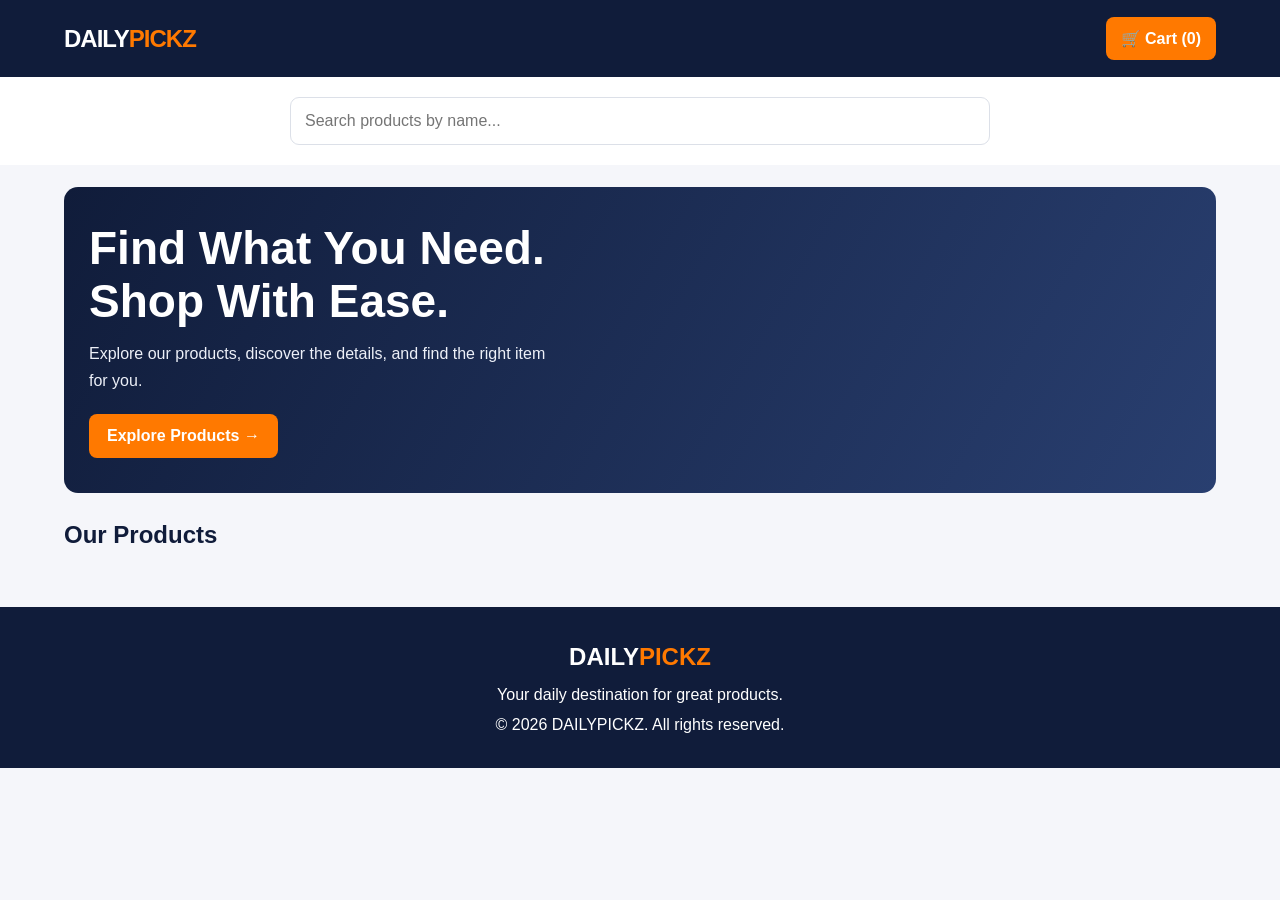
==== index.html @ c46b24b7 "Refactor HTML and CSS for better styling and layout Updated styles and structure for improved layout" ====
<!DOCTYPE html>
<html lang="en">
<head>
<meta charset="UTF-8">
<meta name="viewport" content="width=device-width, initial-scale=1.0">
<title>DAILYPICKZ | Shop Smart</title>

<style>
:root {
  --navy: #101c3a;
  --orange: #ff7900;
  --white: #ffffff;
  --background: #f5f6fa;
  --text: #202638;
  --muted: #697386;
}

* {
  box-sizing: border-box;
  margin: 0;
  padding: 0;
}

body {
  font-family: Arial, Helvetica, sans-serif;
  background: var(--background);
  color: var(--text);
}

button, input {
  font: inherit;
}

button {
  cursor: pointer;
}

header {
  background: var(--navy);
  color: white;
  padding: 17px 5%;
  display: flex;
  align-items: center;
  justify-content: space-between;
  gap: 15px;
}

.logo {
  font-size: 24px;
  font-weight: 900;
  letter-spacing: -1px;
  cursor: pointer;
}

.logo span {
  color: var(--orange);
}

.cart-button {
  background: var(--orange);
  color: white;
  border: none;
  padding: 12px 15px;
  border-radius: 8px;
  font-weight: bold;
}

.search-wrap {
  padding: 20px 5%;
  background: white;
}

.search-wrap input {
  width: 100%;
  max-width: 700px;
  display: block;
  margin: auto;
  padding: 14px;
  border: 1px solid #dce0e8;
  border-radius: 9px;
  outline-color: var(--orange);
}

.hero {
  margin: 22px 5%;
  padding: 35px 25px;
  border-radius: 14px;
  background: linear-gradient(120deg, #101c3a, #293f70);
  color: white;
}

.hero h1 {
  font-size: clamp(30px, 6vw, 46px);
  line-height: 1.15;
  margin-bottom: 12px;
}

.hero p {
  line-height: 1.7;
  margin-bottom: 20px;
  max-width: 470px;
  color: #edf0f8;
}

.primary-button {
  border: none;
  border-radius: 8px;
  background: var(--orange);
  color: white;
  padding: 13px 18px;
  font-weight: bold;
}

.section-heading {
  margin: 28px 5% 18px;
  font-size: 24px;
  color: var(--navy);
}

.products {
  display: grid;
  grid-template-columns: repeat(2, minmax(0, 1fr));
  gap: 13px;
  margin: 0 5% 40px;
}

.product-card {
  background: white;
  border-radius: 11px;
  overflow: hidden;
  border: 1px solid #eceef3;
  transition: transform .2s;
}

.product-card:active {
  transform: scale(.98);
}

.product-card img {
  display: block;
  width: 100%;
  height: 155px;
  object-fit: contain;
  background: #fff;
  padding: 8px;
  cursor: pointer;
}

.product-info {
  padding: 12px;
}

.product-name {
  font-size: 15px;
  line-height: 1.4;
  margin-bottom: 8px;
}

.product-price {
  color: var(--orange);
  font-weight: 800;
  font-size: 19px;
  margin-bottom: 12px;
}

.view-button {
  width: 100%;
  background: var(--navy);
  color: white;
  border: none;
  border-radius: 7px;
  padding: 11px 5px;
  font-weight: bold;
}

.page {
  display: none;
}

.page.active {
  display: block;
}

.details-layout {
  background: white;
  margin: 20px 5% 40px;
  padding: 20px;
  border-radius: 13px;
}

.back-button {
  background: #edf0f6;
  color: var(--navy);
  border: none;
  padding: 11px 15px;
  border-radius: 7px;
  margin-bottom: 20px;
  font-weight: bold;
}

.details-image {
  width: 100%;
  height: 280px;
  object-fit: contain;
  background: white;
  margin-bottom: 22px;
}

.details-name {
  font-size: 27px;
  line-height: 1.3;
  margin-bottom: 12px;
}

.details-price {
  color: var(--orange);
  font-size: 27px;
  font-weight: 900;
  margin-bottom: 20px;
}

.about-title {
  color: var(--navy);
  font-size: 19px;
  margin-bottom: 9px;
}

.details-description {
  color: #4f596b;
  line-height: 1.8;
  margin-bottom: 24px;
}

.add-button {
  width: 100%;
  background: var(--orange);
  color: white;
  border: none;
  border-radius: 8px;
  padding: 15px;
  font-weight: bold;
  font-size: 16px;
}

.cart-page {
  margin: 20px 5% 40px;
  background: white;
  padding: 20px;
  border-radius: 12px;
}

.cart-item {
  display: flex;
  align-items: center;
  gap: 12px;
  padding: 15px 0;
  border-bottom: 1px solid #eceef3;
}

.cart-item img {
  width: 65px;
  height: 65px;
  object-fit: contain;
}

.cart-item-info {
  flex: 1;
}

.quantity-controls {
  display: flex;
  align-items: center;
  gap: 9px;
  margin-top: 8px;
}

.quantity-controls button {
  border: none;
  background: #edf0f6;
  border-radius: 5px;
  padding: 5px 10px;
}

.remove-button {
  color: #c33232;
  border: none;
  background: none;
  margin-top: 5px;
}

.cart-total {
  font-size: 23px;
  font-weight: bold;
  margin: 22px 0;
}

.empty-message {
  padding: 25px 0;
  color: var(--muted);
  line-height: 1.7;
}

footer {
  background: var(--navy);
  color: white;
  text-align: center;
  padding: 27px 15px;
  line-height: 1.9;
}

footer span {
  color: var(--orange);
}

@media (min-width: 700px) {
  .products {
    grid-template-columns: repeat(4, minmax(0, 1fr));
    gap: 18px;
  }

  .product-card img {
    height: 210px;
  }

  .details-layout {
    max-width: 950px;
    margin: 25px auto 45px;
    padding: 30px;
  }

  .details-content {
    display: grid;
    grid-template-columns: 1fr 1fr;
    gap: 35px;
    align-items: start;
  }

  .details-image {
    height: 380px;
  }

  .details-name {
    margin-top: 15px;
  }

  .cart-page {
    max-width: 850px;
    margin-left: auto;
    margin-right: auto;
  }
}
</style>
</head>

<body>

<header>
  <div class="logo" onclick="showHome()">
    DAILY<span>PICKZ</span>
  </div>

  <button class="cart-button" onclick="showCart()">
    🛒 Cart (<span id="cart-count">0</span>)
  </button>
</header>

<div class="search-wrap" id="search-area">
  <input
    id="search"
    type="search"
    placeholder="Search products by name..."
    oninput="filterProducts()"
  >
</div>

<main id="home-page" class="page active">

  <section class="hero">
    <h1>Find What You Need.<br>Shop With Ease.</h1>
    <p>
      Explore our products, discover the details,
      and find the right item for you.
    </p>
    <button class="primary-button" onclick="scrollToProducts()">
      Explore Products →
    </button>
  </section>

  <h2 class="section-heading" id="products-heading">
    Our Products
  </h2>

  <section class="products" id="product-list"></section>

</main>

<main id="details-page" class="page">
  <section class="details-layout">
    <button class="back-button" onclick="showHome()">
      ← Back to Shopping
    </button>

    <div class="details-content">
      <img id="details-image" class="details-image" src="" alt="">

      <div>
        <h1 id="details-name" class="details-name"></h1>
        <p id="details-price" class="details-price"></p>

        <h2 class="about-title">About this product</h2>
        <p id="details-description" class="details-description"></p>

        <button
          id="details-add-button"
          class="add-button"
          onclick="addDetailsToCart()">
          Add to Cart
        </button>
      </div>
    </div>
  </section>
</main>

<main id="cart-page" class="page">
  <section class="cart-page">
    <button class="back-button" onclick="showHome()">
      ← Continue Shopping
    </button>

    <h1>My Shopping Cart</h1>

    <div id="cart-items"></div>

    <div id="cart-summary"></div>
  </section>
</main>

<footer>
  <h2>DAILY<span>PICKZ</span></h2>
  <p>Your daily destination for great products.</p>
  <p>© 2026 DAILYPICKZ. All rights reserved.</p>
</footer>

<script>
/*
  SAMPLE PRODUCTS

  Replace these example products with your real products.
  Use a direct image URL for each image.
*/

const products = [
  {
    id: 1,
    name: "Smartphone",
    price: 185000,
    image: "https://placehold.co/600x500/ffffff/101c3a?text=Smartphone",
    description: "A smartphone for everyday communication, browsing, entertainment and staying connected."
  },
  {
    id: 2,
    name: "Wireless Earbuds",
    price: 12000,
    image: "https://placehold.co/600x500/ffffff/101c3a?text=Wireless+Earbuds",
    description: "Compact wireless earbuds for listening to music, watching videos and making calls."
  },
  {
    id: 3,
    name: "Smart Watch",
    price: 18000,
    image: "https://placehold.co/600x500/ffffff/101c3a?text=Smart+Watch",
    description: "A modern wristwatch designed for everyday wear and compatible features depending on the model."
  },
  {
    id: 4,
    name: "School Backpack",
    price: 15000,
    image: "https://placehold.co/600x500/ffffff/101c3a?text=Backpack",
    description: "A practical backpack for carrying books, personal belongings and everyday essentials."
  },
  {
    id: 5,
    name: "Portable Speaker",
    price: 22000,
    image: "https://placehold.co/600x500/ffffff/101c3a?text=Speaker",
    description: "A portable speaker for enjoying music and audio at home or on the go."
  },
  {
    id: 6,
    name: "Sneakers",
    price: 25000,
    image: "https://placehold.co/600x500/ffffff/101c3a?text=Sneakers",
    description: "Casual sneakers suitable for everyday outings. Check the available sizes before ordering."
  },
  {
    id: 7,
    name: "Travel Bag",
    price: 20000,
    image: "https://placehold.co/600x500/ffffff/101c3a?text=Travel+Bag",
    description: "A travel bag for organising clothing and personal items during trips."
  },
  {
    id: 8,
    name: "Android Tablet",
    price: 110000,
    image: "https://placehold.co/600x500/ffffff/101c3a?text=Android+Tablet",
    description: "A tablet for reading, online learning, browsing and watching videos. Confirm the exact model and specifications before purchase."
  }
];

let cart = [];
let selectedProductId = null;

function formatPrice(amount) {
  return "₦" + amount.toLocaleString("en-NG");
}

function displayProducts(items) {
  const list = document.getElementById("product-list");

  if (items.length === 0) {
    list.innerHTML = '<p class="empty-message">No products found. Try another search.</p>';
    return;
  }

  list.innerHTML = items.map(product => `
    <article class="product-card">
      <img
        src="${product.image}"
        alt="${product.name}"
        loading="lazy"
        onclick="showDetails(${product.id})"
      >

      <div class="product-info">
        <h3 class="product-name">${product.name}</h3>
        <p class="product-price">${formatPrice(product.price)}</p>
        <button class="view-button" onclick="showDetails(${product.id})">
          View Product
        </button>
      </div>
    </article>
  `).join("");
}

function filterProducts() {
  const query = document.getElementById("search").value.toLowerCase().trim();

  const filtered = products.filter(product =>
    product.name.toLowerCase().includes(query)
  );

  displayProducts(filtered);
}

function showPage(pageId) {
  document.querySelectorAll(".page").forEach(page => {
    page.classList.remove("active");
  });

  document.getElementById(pageId).classList.add("active");

  document.getElementById("search-area").style.display =
    pageId === "home-page" ? "block" : "none";

  window.scrollTo({ top: 0, behavior: "smooth" });
}

function showHome() {
  showPage("home-page");
  document.getElementById("search").value = "";
  displayProducts(products);
}

function scrollToProducts() {
  document.getElementById("products-heading").scrollIntoView({
    behavior: "smooth"
  });
}

function showDetails(id) {
  const product = products.find(item => item.id === id);
  if (!product) return;

  selectedProductId = id;

  document.getElementById("details-image").src = product.image;
  document.getElementById("details-image").alt = product.name;
  document.getElementById("details-name").textContent = product.name;
  document.getElementById("details-price").textContent = formatPrice(product.price);
  document.getElementById("details-description").textContent = product.description;

  showPage("details-page");
}

function addToCart(id) {
  const existing = cart.find(item => item.id === id);

  if (existing) {
    existing.quantity += 1;
  } else {
    const product = products.find(item => item.id === id);
    if (!product) return;
    cart.push({ ...product, quantity: 1 });
  }

  updateCartCount();
}

function addDetailsToCart() {
  addToCart(selectedProductId);
  alert("Product added to your cart.");
}

function updateCartCount() {
  const count = cart.reduce((total, item) => total + item.quantity, 0);
  document.getElementById("cart-count").textContent = count;
}

function changeQuantity(id, amount) {
  const item = cart.find(product => product.id === id);
  if (!item) return;

  item.quantity += amount;

  if (item.quantity <= 0) {
    cart = cart.filter(product => product.id !== id);
  }

  updateCartCount();
  renderCart();
}

function removeFromCart(id) {
  cart = cart.filter(product => product.id !== id);
  updateCartCount();
  renderCart();
}

function showCart() {
  showPage("cart-page");
  renderCart();
}

function renderCart() {
  const itemsArea = document.getElementById("cart-items");
  const summary = document.getElementById("cart-summary");

  if (cart.length === 0) {
    itemsArea.innerHTML = '<p class="empty-message">Your cart is empty. Explore our products to get started.</p>';
    summary.innerHTML = "";
    return;
  }

  itemsArea.innerHTML = cart.map(item => `
    <div class="cart-item">
      <img src="${item.image}" alt="${item.name}">

      <div class="
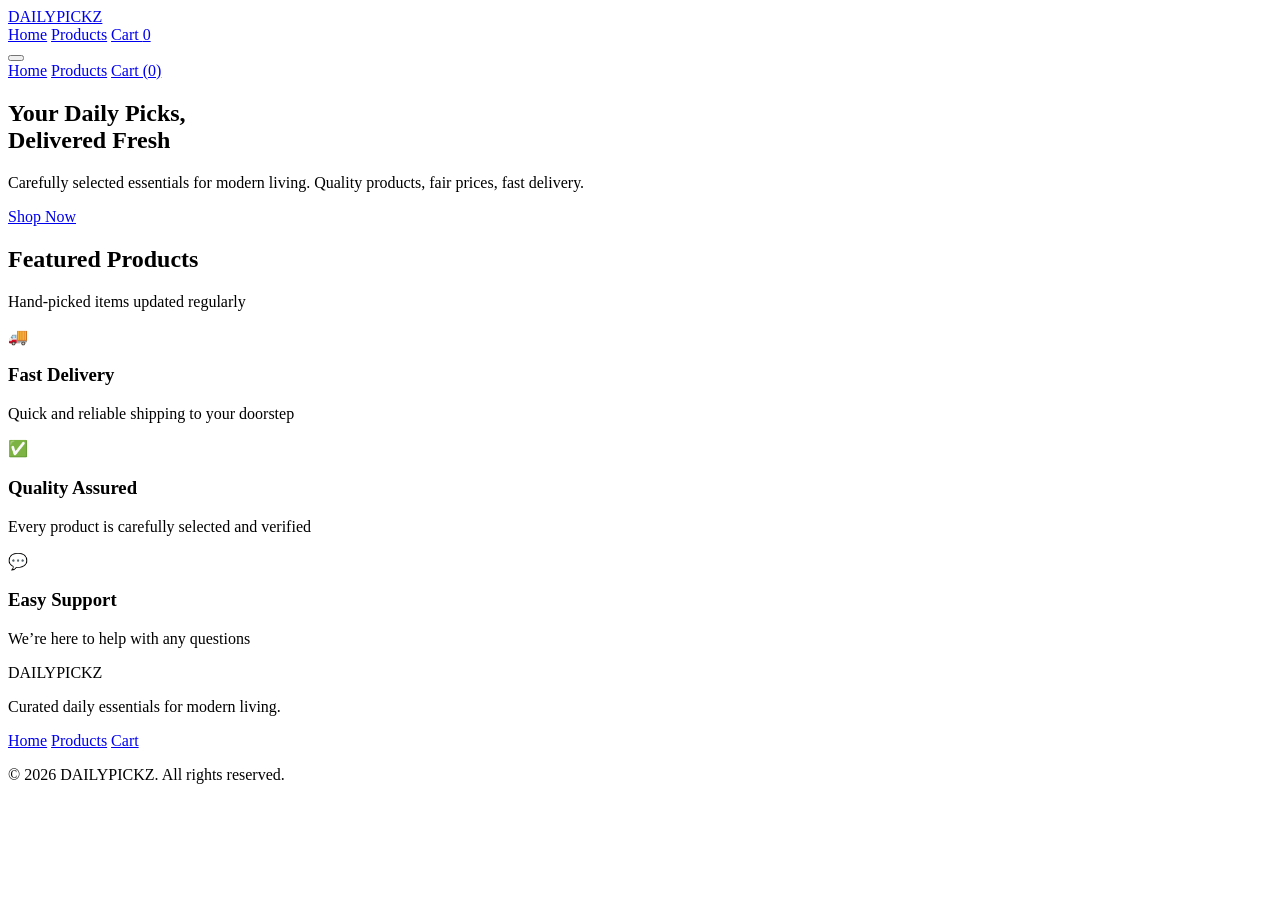
==== commit 8ca14aa1: "Refactor index.html for improved layout and content Updated the HTML structure, added new styles, an" ====
--- a/index.html
+++ b/index.html
@@ -1,659 +1,103 @@
 <!DOCTYPE html>
 <html lang="en">
 <head>
-<meta charset="UTF-8">
-<meta name="viewport" content="width=device-width, initial-scale=1.0">
-<title>DAILYPICKZ | Shop Smart</title>
+  <meta charset="UTF-8" />
+  <meta name="viewport" content="width=device-width, initial-scale=1.0" />
+  <title>DAILYPICKZ – Curated Daily Essentials</title>
+  <link rel="stylesheet" href="css/styles.css" />
+  <link rel="preconnect" href="https://fonts.googleapis.com" />
+  <link rel="preconnect" href="https://fonts.gstatic.com" crossorigin />
+  <link href="https://fonts.googleapis.com/css2?family=Inter:wght@400;500;600;700&display=swap" rel="stylesheet" />
+</head>
+<body>
+  <!-- Header -->
+  <header class="header">
+    <div class="container header-inner">
+      <a href="index.html" class="logo">
+        <span class="logo-text">DAILYPICKZ</span>
+      </a>
+      <nav class="nav">
+        <a href="index.html" class="nav-link active">Home</a>
+        <a href="#products" class="nav-link">Products</a>
+        <a href="cart.html" class="nav-link cart-link">
+          Cart
+          <span id="cart-count" class="cart-badge">0</span>
+        </a>
+      </nav>
+      <button class="menu-toggle" id="menu-toggle" aria-label="Toggle menu">
+        <span></span><span></span><span></span>
+      </button>
+    </div>
+  </header>
 
-<style>
-:root {
-  --navy: #101c3a;
-  --orange: #ff7900;
-  --white: #ffffff;
-  --background: #f5f6fa;
-  --text: #202638;
-  --muted: #697386;
-}
-
-* {
-  box-sizing: border-box;
-  margin: 0;
-  padding: 0;
-}
-
-body {
-  font-family: Arial, Helvetica, sans-serif;
-  background: var(--background);
-  color: var(--text);
-}
-
-button, input {
-  font: inherit;
-}
-
-button {
-  cursor: pointer;
-}
-
-header {
-  background: var(--navy);
-  color: white;
-  padding: 17px 5%;
-  display: flex;
-  align-items: center;
-  justify-content: space-between;
-  gap: 15px;
-}
-
-.logo {
-  font-size: 24px;
-  font-weight: 900;
-  letter-spacing: -1px;
-  cursor: pointer;
-}
-
-.logo span {
-  color: var(--orange);
-}
-
-.cart-button {
-  background: var(--orange);
-  color: white;
-  border: none;
-  padding: 12px 15px;
-  border-radius: 8px;
-  font-weight: bold;
-}
-
-.search-wrap {
-  padding: 20px 5%;
-  background: white;
-}
-
-.search-wrap input {
-  width: 100%;
-  max-width: 700px;
-  display: block;
-  margin: auto;
-  padding: 14px;
-  border: 1px solid #dce0e8;
-  border-radius: 9px;
-  outline-color: var(--orange);
-}
-
-.hero {
-  margin: 22px 5%;
-  padding: 35px 25px;
-  border-radius: 14px;
-  background: linear-gradient(120deg, #101c3a, #293f70);
-  color: white;
-}
-
-.hero h1 {
-  font-size: clamp(30px, 6vw, 46px);
-  line-height: 1.15;
-  margin-bottom: 12px;
-}
-
-.hero p {
-  line-height: 1.7;
-  margin-bottom: 20px;
-  max-width: 470px;
-  color: #edf0f8;
-}
-
-.primary-button {
-  border: none;
-  border-radius: 8px;
-  background: var(--orange);
-  color: white;
-  padding: 13px 18px;
-  font-weight: bold;
-}
-
-.section-heading {
-  margin: 28px 5% 18px;
-  font-size: 24px;
-  color: var(--navy);
-}
-
-.products {
-  display: grid;
-  grid-template-columns: repeat(2, minmax(0, 1fr));
-  gap: 13px;
-  margin: 0 5% 40px;
-}
-
-.product-card {
-  background: white;
-  border-radius: 11px;
-  overflow: hidden;
-  border: 1px solid #eceef3;
-  transition: transform .2s;
-}
-
-.product-card:active {
-  transform: scale(.98);
-}
-
-.product-card img {
-  display: block;
-  width: 100%;
-  height: 155px;
-  object-fit: contain;
-  background: #fff;
-  padding: 8px;
-  cursor: pointer;
-}
-
-.product-info {
-  padding: 12px;
-}
-
-.product-name {
-  font-size: 15px;
-  line-height: 1.4;
-  margin-bottom: 8px;
-}
-
-.product-price {
-  color: var(--orange);
-  font-weight: 800;
-  font-size: 19px;
-  margin-bottom: 12px;
-}
-
-.view-button {
-  width: 100%;
-  background: var(--navy);
-  color: white;
-  border: none;
-  border-radius: 7px;
-  padding: 11px 5px;
-  font-weight: bold;
-}
-
-.page {
-  display: none;
-}
-
-.page.active {
-  display: block;
-}
-
-.details-layout {
-  background: white;
-  margin: 20px 5% 40px;
-  padding: 20px;
-  border-radius: 13px;
-}
-
-.back-button {
-  background: #edf0f6;
-  color: var(--navy);
-  border: none;
-  padding: 11px 15px;
-  border-radius: 7px;
-  margin-bottom: 20px;
-  font-weight: bold;
-}
-
-.details-image {
-  width: 100%;
-  height: 280px;
-  object-fit: contain;
-  background: white;
-  margin-bottom: 22px;
-}
-
-.details-name {
-  font-size: 27px;
-  line-height: 1.3;
-  margin-bottom: 12px;
-}
-
-.details-price {
-  color: var(--orange);
-  font-size: 27px;
-  font-weight: 900;
-  margin-bottom: 20px;
-}
-
-.about-title {
-  color: var(--navy);
-  font-size: 19px;
-  margin-bottom: 9px;
-}
-
-.details-description {
-  color: #4f596b;
-  line-height: 1.8;
-  margin-bottom: 24px;
-}
-
-.add-button {
-  width: 100%;
-  background: var(--orange);
-  color: white;
-  border: none;
-  border-radius: 8px;
-  padding: 15px;
-  font-weight: bold;
-  font-size: 16px;
-}
-
-.cart-page {
-  margin: 20px 5% 40px;
-  background: white;
-  padding: 20px;
-  border-radius: 12px;
-}
-
-.cart-item {
-  display: flex;
-  align-items: center;
-  gap: 12px;
-  padding: 15px 0;
-  border-bottom: 1px solid #eceef3;
-}
-
-.cart-item img {
-  width: 65px;
-  height: 65px;
-  object-fit: contain;
-}
-
-.cart-item-info {
-  flex: 1;
-}
-
-.quantity-controls {
-  display: flex;
-  align-items: center;
-  gap: 9px;
-  margin-top: 8px;
-}
-
-.quantity-controls button {
-  border: none;
-  background: #edf0f6;
-  border-radius: 5px;
-  padding: 5px 10px;
-}
-
-.remove-button {
-  color: #c33232;
-  border: none;
-  background: none;
-  margin-top: 5px;
-}
-
-.cart-total {
-  font-size: 23px;
-  font-weight: bold;
-  margin: 22px 0;
-}
-
-.empty-message {
-  padding: 25px 0;
-  color: var(--muted);
-  line-height: 1.7;
-}
-
-footer {
-  background: var(--navy);
-  color: white;
-  text-align: center;
-  padding: 27px 15px;
-  line-height: 1.9;
-}
-
-footer span {
-  color: var(--orange);
-}
-
-@media (min-width: 700px) {
-  .products {
-    grid-template-columns: repeat(4, minmax(0, 1fr));
-    gap: 18px;
-  }
-
-  .product-card img {
-    height: 210px;
-  }
-
-  .details-layout {
-    max-width: 950px;
-    margin: 25px auto 45px;
-    padding: 30px;
-  }
-
-  .details-content {
-    display: grid;
-    grid-template-columns: 1fr 1fr;
-    gap: 35px;
-    align-items: start;
-  }
-
-  .details-image {
-    height: 380px;
-  }
-
-  .details-name {
-    margin-top: 15px;
-  }
-
-  .cart-page {
-    max-width: 850px;
-    margin-left: auto;
-    margin-right: auto;
-  }
-}
-</style>
-</head>
-
-<body>
-
-<header>
-  <div class="logo" onclick="showHome()">
-    DAILY<span>PICKZ</span>
+  <!-- Mobile Nav -->
+  <div class="mobile-nav" id="mobile-nav">
+    <a href="index.html">Home</a>
+    <a href="#products">Products</a>
+    <a href="cart.html">Cart (<span id="mobile-cart-count">0</span>)</a>
   </div>
 
-  <button class="cart-button" onclick="showCart()">
-    🛒 Cart (<span id="cart-count">0</span>)
-  </button>
-</header>
-
-<div class="search-wrap" id="search-area">
-  <input
-    id="search"
-    type="search"
-    placeholder="Search products by name..."
-    oninput="filterProducts()"
-  >
-</div>
-
-<main id="home-page" class="page active">
-
+  <!-- Hero -->
   <section class="hero">
-    <h1>Find What You Need.<br>Shop With Ease.</h1>
-    <p>
-      Explore our products, discover the details,
-      and find the right item for you.
-    </p>
-    <button class="primary-button" onclick="scrollToProducts()">
-      Explore Products →
-    </button>
+    <div class="container hero-content">
+      <h1>Your Daily Picks,<br>Delivered Fresh</h1>
+      <p>Carefully selected essentials for modern living. Quality products, fair prices, fast delivery.</p>
+      <a href="#products" class="btn btn-primary">Shop Now</a>
+    </div>
   </section>
 
-  <h2 class="section-heading" id="products-heading">
-    Our Products
-  </h2>
-
-  <section class="products" id="product-list"></section>
-
-</main>
-
-<main id="details-page" class="page">
-  <section class="details-layout">
-    <button class="back-button" onclick="showHome()">
-      ← Back to Shopping
-    </button>
-
-    <div class="details-content">
-      <img id="details-image" class="details-image" src="" alt="">
-
-      <div>
-        <h1 id="details-name" class="details-name"></h1>
-        <p id="details-price" class="details-price"></p>
-
-        <h2 class="about-title">About this product</h2>
-        <p id="details-description" class="details-description"></p>
-
-        <button
-          id="details-add-button"
-          class="add-button"
-          onclick="addDetailsToCart()">
-          Add to Cart
-        </button>
+  <!-- Products -->
+  <section class="products-section" id="products">
+    <div class="container">
+      <div class="section-header">
+        <h2>Featured Products</h2>
+        <p>Hand-picked items updated regularly</p>
+      </div>
+      <div class="products-grid" id="products-grid">
+        <!-- Products injected by JS -->
       </div>
     </div>
   </section>
-</main>
 
-<main id="cart-page" class="page">
-  <section class="cart-page">
-    <button class="back-button" onclick="showHome()">
-      ← Continue Shopping
-    </button>
+  <!-- Features -->
+  <section class="features">
+    <div class="container features-grid">
+      <div class="feature-card">
+        <div class="feature-icon">🚚</div>
+        <h3>Fast Delivery</h3>
+        <p>Quick and reliable shipping to your doorstep</p>
+      </div>
+      <div class="feature-card">
+        <div class="feature-icon">✅</div>
+        <h3>Quality Assured</h3>
+        <p>Every product is carefully selected and verified</p>
+      </div>
+      <div class="feature-card">
+        <div class="feature-icon">💬</div>
+        <h3>Easy Support</h3>
+        <p>We’re here to help with any questions</p>
+      </div>
+    </div>
+  </section>
 
-    <h1>My Shopping Cart</h1>
+  <!-- Footer -->
+  <footer class="footer">
+    <div class="container footer-inner">
+      <div class="footer-brand">
+        <span class="logo-text">DAILYPICKZ</span>
+        <p>Curated daily essentials for modern living.</p>
+      </div>
+      <div class="footer-links">
+        <a href="index.html">Home</a>
+        <a href="#products">Products</a>
+        <a href="cart.html">Cart</a>
+      </div>
+      <p class="copyright">© 2026 DAILYPICKZ. All rights reserved.</p>
+    </div>
+  </footer>
 
-    <div id="cart-items"></div>
-
-    <div id="cart-summary"></div>
-  </section>
-</main>
-
-<footer>
-  <h2>DAILY<span>PICKZ</span></h2>
-  <p>Your daily destination for great products.</p>
-  <p>© 2026 DAILYPICKZ. All rights reserved.</p>
-</footer>
-
-<script>
-/*
-  SAMPLE PRODUCTS
-
-  Replace these example products with your real products.
-  Use a direct image URL for each image.
-*/
-
-const products = [
-  {
-    id: 1,
-    name: "Smartphone",
-    price: 185000,
-    image: "https://placehold.co/600x500/ffffff/101c3a?text=Smartphone",
-    description: "A smartphone for everyday communication, browsing, entertainment and staying connected."
-  },
-  {
-    id: 2,
-    name: "Wireless Earbuds",
-    price: 12000,
-    image: "https://placehold.co/600x500/ffffff/101c3a?text=Wireless+Earbuds",
-    description: "Compact wireless earbuds for listening to music, watching videos and making calls."
-  },
-  {
-    id: 3,
-    name: "Smart Watch",
-    price: 18000,
-    image: "https://placehold.co/600x500/ffffff/101c3a?text=Smart+Watch",
-    description: "A modern wristwatch designed for everyday wear and compatible features depending on the model."
-  },
-  {
-    id: 4,
-    name: "School Backpack",
-    price: 15000,
-    image: "https://placehold.co/600x500/ffffff/101c3a?text=Backpack",
-    description: "A practical backpack for carrying books, personal belongings and everyday essentials."
-  },
-  {
-    id: 5,
-    name: "Portable Speaker",
-    price: 22000,
-    image: "https://placehold.co/600x500/ffffff/101c3a?text=Speaker",
-    description: "A portable speaker for enjoying music and audio at home or on the go."
-  },
-  {
-    id: 6,
-    name: "Sneakers",
-    price: 25000,
-    image: "https://placehold.co/600x500/ffffff/101c3a?text=Sneakers",
-    description: "Casual sneakers suitable for everyday outings. Check the available sizes before ordering."
-  },
-  {
-    id: 7,
-    name: "Travel Bag",
-    price: 20000,
-    image: "https://placehold.co/600x500/ffffff/101c3a?text=Travel+Bag",
-    description: "A travel bag for organising clothing and personal items during trips."
-  },
-  {
-    id: 8,
-    name: "Android Tablet",
-    price: 110000,
-    image: "https://placehold.co/600x500/ffffff/101c3a?text=Android+Tablet",
-    description: "A tablet for reading, online learning, browsing and watching videos. Confirm the exact model and specifications before purchase."
-  }
-];
-
-let cart = [];
-let selectedProductId = null;
-
-function formatPrice(amount) {
-  return "₦" + amount.toLocaleString("en-NG");
-}
-
-function displayProducts(items) {
-  const list = document.getElementById("product-list");
-
-  if (items.length === 0) {
-    list.innerHTML = '<p class="empty-message">No products found. Try another search.</p>';
-    return;
-  }
-
-  list.innerHTML = items.map(product => `
-    <article class="product-card">
-      <img
-        src="${product.image}"
-        alt="${product.name}"
-        loading="lazy"
-        onclick="showDetails(${product.id})"
-      >
-
-      <div class="product-info">
-        <h3 class="product-name">${product.name}</h3>
-        <p class="product-price">${formatPrice(product.price)}</p>
-        <button class="view-button" onclick="showDetails(${product.id})">
-          View Product
-        </button>
-      </div>
-    </article>
-  `).join("");
-}
-
-function filterProducts() {
-  const query = document.getElementById("search").value.toLowerCase().trim();
-
-  const filtered = products.filter(product =>
-    product.name.toLowerCase().includes(query)
-  );
-
-  displayProducts(filtered);
-}
-
-function showPage(pageId) {
-  document.querySelectorAll(".page").forEach(page => {
-    page.classList.remove("active");
-  });
-
-  document.getElementById(pageId).classList.add("active");
-
-  document.getElementById("search-area").style.display =
-    pageId === "home-page" ? "block" : "none";
-
-  window.scrollTo({ top: 0, behavior: "smooth" });
-}
-
-function showHome() {
-  showPage("home-page");
-  document.getElementById("search").value = "";
-  displayProducts(products);
-}
-
-function scrollToProducts() {
-  document.getElementById("products-heading").scrollIntoView({
-    behavior: "smooth"
-  });
-}
-
-function showDetails(id) {
-  const product = products.find(item => item.id === id);
-  if (!product) return;
-
-  selectedProductId = id;
-
-  document.getElementById("details-image").src = product.image;
-  document.getElementById("details-image").alt = product.name;
-  document.getElementById("details-name").textContent = product.name;
-  document.getElementById("details-price").textContent = formatPrice(product.price);
-  document.getElementById("details-description").textContent = product.description;
-
-  showPage("details-page");
-}
-
-function addToCart(id) {
-  const existing = cart.find(item => item.id === id);
-
-  if (existing) {
-    existing.quantity += 1;
-  } else {
-    const product = products.find(item => item.id === id);
-    if (!product) return;
-    cart.push({ ...product, quantity: 1 });
-  }
-
-  updateCartCount();
-}
-
-function addDetailsToCart() {
-  addToCart(selectedProductId);
-  alert("Product added to your cart.");
-}
-
-function updateCartCount() {
-  const count = cart.reduce((total, item) => total + item.quantity, 0);
-  document.getElementById("cart-count").textContent = count;
-}
-
-function changeQuantity(id, amount) {
-  const item = cart.find(product => product.id === id);
-  if (!item) return;
-
-  item.quantity += amount;
-
-  if (item.quantity <= 0) {
-    cart = cart.filter(product => product.id !== id);
-  }
-
-  updateCartCount();
-  renderCart();
-}
-
-function removeFromCart(id) {
-  cart = cart.filter(product => product.id !== id);
-  updateCartCount();
-  renderCart();
-}
-
-function showCart() {
-  showPage("cart-page");
-  renderCart();
-}
-
-function renderCart() {
-  const itemsArea = document.getElementById("cart-items");
-  const summary = document.getElementById("cart-summary");
-
-  if (cart.length === 0) {
-    itemsArea.innerHTML = '<p class="empty-message">Your cart is empty. Explore our products to get started.</p>';
-    summary.innerHTML = "";
-    return;
-  }
-
-  itemsArea.innerHTML = cart.map(item => `
-    <div class="cart-item">
-      <img src="${item.image}" alt="${item.name}">
-
-      <div class="
+  <script src="js/products.js"></script>
+  <script src="js/cart.js"></script>
+  <script src="js/main.js"></script>
+</body>
+</html>
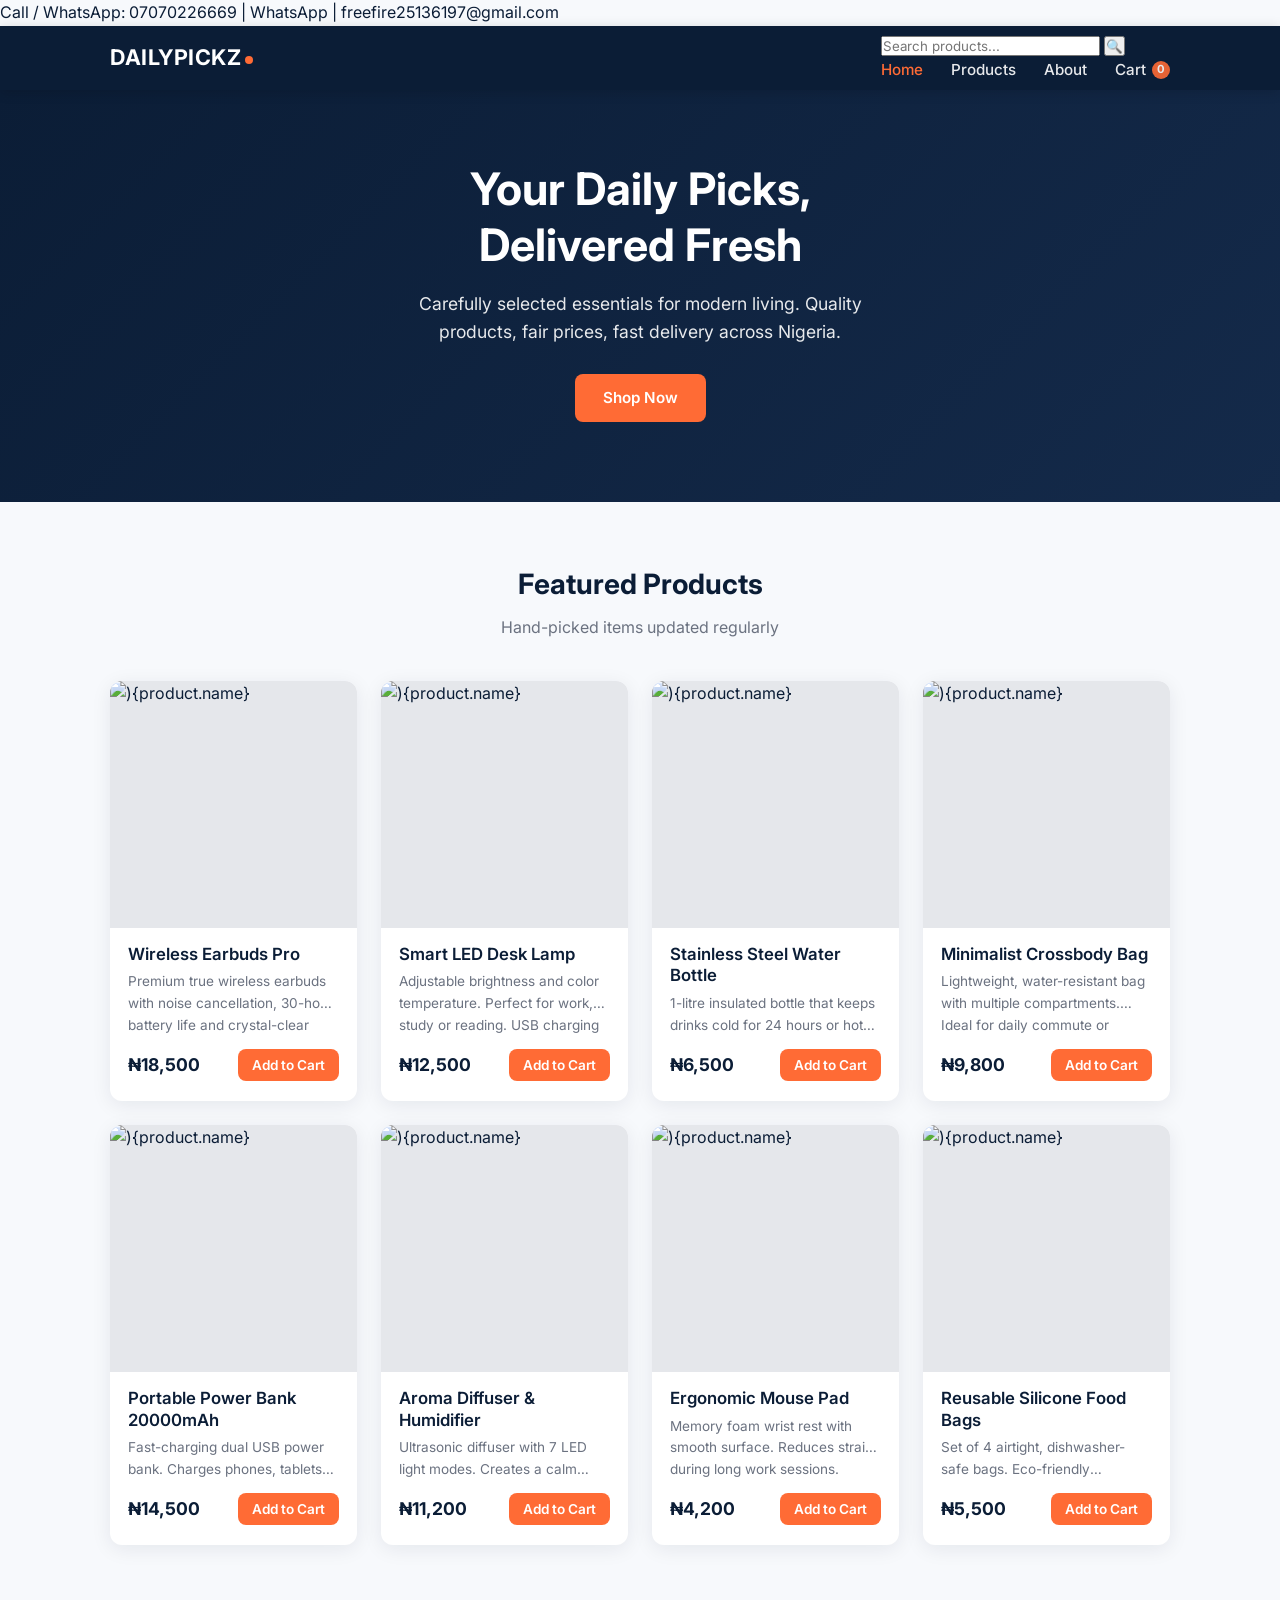
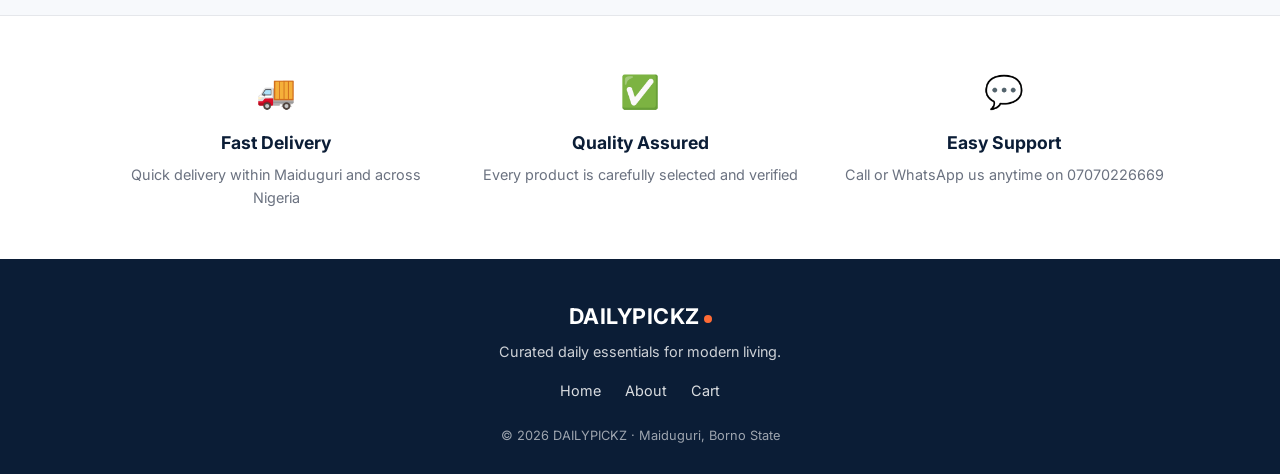
==== commit 7b5ca8b7: "Update index.html" ====
--- a/index.html
+++ b/index.html
@@ -10,23 +10,43 @@
   <link href="https://fonts.googleapis.com/css2?family=Inter:wght@400;500;600;700&display=swap" rel="stylesheet" />
 </head>
 <body>
+
+  <!-- Top Contact Bar -->
+  <div class="contact-bar">
+    <span>Call / WhatsApp: </span>
+    <a href="tel:07070226669">07070226669</a> |
+    <a href="https://wa.me/2347070226669" target="_blank">WhatsApp</a> |
+    <a href="mailto:freefire25136197@gmail.com">freefire25136197@gmail.com</a>
+  </div>
+
   <!-- Header -->
   <header class="header">
     <div class="container header-inner">
       <a href="index.html" class="logo">
+        <!-- Replace logo.png with your real logo later -->
+        <img src="logo.png" alt="DAILYPICKZ" onerror="this.style.display='none'">
         <span class="logo-text">DAILYPICKZ</span>
       </a>
-      <nav class="nav">
-        <a href="index.html" class="nav-link active">Home</a>
-        <a href="#products" class="nav-link">Products</a>
-        <a href="cart.html" class="nav-link cart-link">
-          Cart
-          <span id="cart-count" class="cart-badge">0</span>
-        </a>
-      </nav>
-      <button class="menu-toggle" id="menu-toggle" aria-label="Toggle menu">
-        <span></span><span></span><span></span>
-      </button>
+
+      <div class="header-right">
+        <div class="search-box">
+          <input type="text" id="search-input" placeholder="Search products..." />
+          <button onclick="searchProducts()">🔍</button>
+        </div>
+
+        <nav class="nav">
+          <a href="index.html" class="nav-link active">Home</a>
+          <a href="#products" class="nav-link">Products</a>
+          <a href="about.html" class="nav-link">About</a>
+          <a href="cart.html" class="nav-link cart-link">
+            Cart <span id="cart-count" class="cart-badge">0</span>
+          </a>
+        </nav>
+
+        <button class="menu-toggle" id="menu-toggle" aria-label="Menu">
+          <span></span><span></span><span></span>
+        </button>
+      </div>
     </div>
   </header>
 
@@ -34,14 +54,15 @@
   <div class="mobile-nav" id="mobile-nav">
     <a href="index.html">Home</a>
     <a href="#products">Products</a>
+    <a href="about.html">About</a>
     <a href="cart.html">Cart (<span id="mobile-cart-count">0</span>)</a>
   </div>
 
   <!-- Hero -->
   <section class="hero">
-    <div class="container hero-content">
+    <div class="container">
       <h1>Your Daily Picks,<br>Delivered Fresh</h1>
-      <p>Carefully selected essentials for modern living. Quality products, fair prices, fast delivery.</p>
+      <p>Carefully selected essentials for modern living. Quality products, fair prices, fast delivery across Nigeria.</p>
       <a href="#products" class="btn btn-primary">Shop Now</a>
     </div>
   </section>
@@ -54,7 +75,7 @@
         <p>Hand-picked items updated regularly</p>
       </div>
       <div class="products-grid" id="products-grid">
-        <!-- Products injected by JS -->
+        <!-- Products loaded by JavaScript -->
       </div>
     </div>
   </section>
@@ -65,7 +86,7 @@
       <div class="feature-card">
         <div class="feature-icon">🚚</div>
         <h3>Fast Delivery</h3>
-        <p>Quick and reliable shipping to your doorstep</p>
+        <p>Quick delivery within Maiduguri and across Nigeria</p>
       </div>
       <div class="feature-card">
         <div class="feature-icon">✅</div>
@@ -75,7 +96,7 @@
       <div class="feature-card">
         <div class="feature-icon">💬</div>
         <h3>Easy Support</h3>
-        <p>We’re here to help with any questions</p>
+        <p>Call or WhatsApp us anytime on 07070226669</p>
       </div>
     </div>
   </section>
@@ -89,12 +110,15 @@
       </div>
       <div class="footer-links">
         <a href="index.html">Home</a>
-        <a href="#products">Products</a>
+        <a href="about.html">About</a>
         <a href="cart.html">Cart</a>
       </div>
-      <p class="copyright">© 2026 DAILYPICKZ. All rights reserved.</p>
+      <p class="copyright">© 2026 DAILYPICKZ · Maiduguri, Borno State</p>
     </div>
   </footer>
+
+  <!-- Toast notification -->
+  <div id="toast" class="toast"></div>
 
   <script src="js/products.js"></script>
   <script src="js/cart.js"></script>
--- a/css/styles.css
+++ b/css/styles.css
@@ -0,0 +1,862 @@
+/* ===== CSS Variables ===== */
+:root {
+  --navy: #0B1D36;
+  --navy-light: #142A4A;
+  --orange: #FF6B35;
+  --orange-hover: #E55A2B;
+  --white: #FFFFFF;
+  --off-white: #F7F9FC;
+  --gray: #6B7280;
+  --gray-light: #E5E7EB;
+  --success: #10B981;
+  --shadow: 0 4px 20px rgba(11, 29, 54, 0.08);
+  --radius: 12px;
+  --transition: 0.2s ease;
+}
+
+/* ===== Reset & Base ===== */
+*, *::before, *::after {
+  box-sizing: border-box;
+  margin: 0;
+  padding: 0;
+}
+
+html {
+  scroll-behavior: smooth;
+}
+
+body {
+  font-family: 'Inter', system-ui, -apple-system, sans-serif;
+  background: var(--off-white);
+  color: var(--navy);
+  line-height: 1.6;
+  min-height: 100vh;
+  display: flex;
+  flex-direction: column;
+}
+
+img {
+  max-width: 100%;
+  height: auto;
+  display: block;
+}
+
+a {
+  text-decoration: none;
+  color: inherit;
+}
+
+button, input, textarea {
+  font-family: inherit;
+}
+
+.container {
+  width: 100%;
+  max-width: 1100px;
+  margin: 0 auto;
+  padding: 0 20px;
+}
+
+/* ===== Header ===== */
+.header {
+  background: var(--navy);
+  color: var(--white);
+  position: sticky;
+  top: 0;
+  z-index: 100;
+  box-shadow: 0 2px 12px rgba(0,0,0,0.15);
+}
+
+.header-inner {
+  display: flex;
+  align-items: center;
+  justify-content: space-between;
+  height: 64px;
+}
+
+.logo-text {
+  font-weight: 700;
+  font-size: 1.35rem;
+  letter-spacing: 0.5px;
+  color: var(--white);
+}
+
+.logo-text::after {
+  content: '';
+  display: inline-block;
+  width: 8px;
+  height: 8px;
+  background: var(--orange);
+  border-radius: 50%;
+  margin-left: 4px;
+  vertical-align: middle;
+}
+
+.nav {
+  display: flex;
+  align-items: center;
+  gap: 28px;
+}
+
+.nav-link {
+  font-size: 0.95rem;
+  font-weight: 500;
+  opacity: 0.9;
+  transition: opacity var(--transition);
+}
+
+.nav-link:hover,
+.nav-link.active {
+  opacity: 1;
+  color: var(--orange);
+}
+
+.cart-link {
+  position: relative;
+  display: flex;
+  align-items: center;
+  gap: 6px;
+}
+
+.cart-badge {
+  background: var(--orange);
+  color: var(--white);
+  font-size: 0.7rem;
+  font-weight: 700;
+  min-width: 18px;
+  height: 18px;
+  border-radius: 999px;
+  display: inline-flex;
+  align-items: center;
+  justify-content: center;
+  padding: 0 5px;
+}
+
+.menu-toggle {
+  display: none;
+  flex-direction: column;
+  gap: 5px;
+  background: none;
+  border: none;
+  cursor: pointer;
+  padding: 4px;
+}
+
+.menu-toggle span {
+  width: 22px;
+  height: 2px;
+  background: var(--white);
+  border-radius: 2px;
+  transition: var(--transition);
+}
+
+/* Mobile Nav */
+.mobile-nav {
+  display: none;
+  background: var(--navy-light);
+  padding: 16px 20px;
+  flex-direction: column;
+  gap: 14px;
+}
+
+.mobile-nav a {
+  color: var(--white);
+  font-weight: 500;
+  padding: 8px 0;
+}
+
+.mobile-nav.open {
+  display: flex;
+}
+
+/* ===== Hero ===== */
+.hero {
+  background: linear-gradient(135deg, var(--navy) 0%, var(--navy-light) 100%);
+  color: var(--white);
+  padding: 72px 0 80px;
+  text-align: center;
+}
+
+.hero h1 {
+  font-size: clamp(1.9rem, 5vw, 2.8rem);
+  font-weight: 700;
+  line-height: 1.25;
+  margin-bottom: 16px;
+}
+
+.hero p {
+  font-size: 1.1rem;
+  opacity: 0.9;
+  max-width: 480px;
+  margin: 0 auto 28px;
+}
+
+/* ===== Buttons ===== */
+.btn {
+  display: inline-flex;
+  align-items: center;
+  justify-content: center;
+  padding: 12px 28px;
+  border-radius: 8px;
+  font-weight: 600;
+  font-size: 0.95rem;
+  border: none;
+  cursor: pointer;
+  transition: background var(--transition), transform var(--transition);
+}
+
+.btn-primary {
+  background: var(--orange);
+  color: var(--white);
+}
+
+.btn-primary:hover {
+  background: var(--orange-hover);
+  transform: translateY(-1px);
+}
+
+.btn-outline {
+  background: transparent;
+  border: 2px solid var(--navy);
+  color: var(--navy);
+}
+
+.btn-outline:hover {
+  background: var(--navy);
+  color: var(--white);
+}
+
+.btn-full {
+  width: 100%;
+}
+
+.btn-sm {
+  padding: 8px 16px;
+  font-size: 0.85rem;
+}
+
+/* ===== Products Section ===== */
+.products-section {
+  padding: 60px 0 70px;
+}
+
+.section-header {
+  text-align: center;
+  margin-bottom: 40px;
+}
+
+.section-header h2 {
+  font-size: 1.75rem;
+  font-weight: 700;
+  margin-bottom: 8px;
+}
+
+.section-header p {
+  color: var(--gray);
+}
+
+.products-grid {
+  display: grid;
+  grid-template-columns: repeat(auto-fill, minmax(240px, 1fr));
+  gap: 24px;
+}
+
+.product-card {
+  background: var(--white);
+  border-radius: var(--radius);
+  overflow: hidden;
+  box-shadow: var(--shadow);
+  transition: transform var(--transition), box-shadow var(--transition);
+  display: flex;
+  flex-direction: column;
+}
+
+.product-card:hover {
+  transform: translateY(-4px);
+  box-shadow: 0 8px 28px rgba(11, 29, 54, 0.12);
+}
+
+.product-image {
+  aspect-ratio: 1 / 1;
+  background: var(--gray-light);
+  overflow: hidden;
+}
+
+.product-image img {
+  width: 100%;
+  height: 100%;
+  object-fit: cover;
+  transition: transform 0.3s ease;
+}
+
+.product-card:hover .product-image img {
+  transform: scale(1.04);
+}
+
+.product-info {
+  padding: 16px 18px 20px;
+  flex: 1;
+  display: flex;
+  flex-direction: column;
+}
+
+.product-name {
+  font-weight: 600;
+  font-size: 1.05rem;
+  margin-bottom: 6px;
+  line-height: 1.3;
+}
+
+.product-desc {
+  font-size: 0.85rem;
+  color: var(--gray);
+  margin-bottom: 12px;
+  flex: 1;
+  display: -webkit-box;
+  -webkit-line-clamp: 2;
+  -webkit-box-orient: vertical;
+  overflow: hidden;
+}
+
+.product-footer {
+  display: flex;
+  align-items: center;
+  justify-content: space-between;
+  gap: 10px;
+  margin-top: auto;
+}
+
+.product-price {
+  font-weight: 700;
+  font-size: 1.1rem;
+  color: var(--navy);
+}
+
+.product-card .btn {
+  padding: 8px 14px;
+  font-size: 0.85rem;
+}
+
+/* ===== Features ===== */
+.features {
+  background: var(--white);
+  padding: 50px 0;
+  border-top: 1px solid var(--gray-light);
+}
+
+.features-grid {
+  display: grid;
+  grid-template-columns: repeat(auto-fit, minmax(220px, 1fr));
+  gap: 32px;
+  text-align: center;
+}
+
+.feature-icon {
+  font-size: 2rem;
+  margin-bottom: 12px;
+}
+
+.feature-card h3 {
+  font-size: 1.1rem;
+  margin-bottom: 6px;
+}
+
+.feature-card p {
+  font-size: 0.9rem;
+  color: var(--gray);
+}
+
+/* ===== Product Detail ===== */
+.product-detail {
+  padding: 40px 0 70px;
+  flex: 1;
+}
+
+.back-link {
+  display: inline-block;
+  margin-bottom: 24px;
+  font-weight: 500;
+  color: var(--gray);
+  transition: color var(--transition);
+}
+
+.back-link:hover {
+  color: var(--orange);
+}
+
+.product-detail-grid {
+  display: grid;
+  grid-template-columns: 1fr 1fr;
+  gap: 40px;
+  background: var(--white);
+  border-radius: var(--radius);
+  overflow: hidden;
+  box-shadow: var(--shadow);
+}
+
+.detail-image {
+  background: var(--gray-light);
+  min-height: 360px;
+}
+
+.detail-image img {
+  width: 100%;
+  height: 100%;
+  object-fit: cover;
+}
+
+.detail-info {
+  padding: 36px 32px;
+  display: flex;
+  flex-direction: column;
+}
+
+.detail-info h1 {
+  font-size: 1.7rem;
+  margin-bottom: 12px;
+}
+
+.detail-price {
+  font-size: 1.5rem;
+  font-weight: 700;
+  color: var(--orange);
+  margin-bottom: 20px;
+}
+
+.detail-desc {
+  color: var(--gray);
+  margin-bottom: 28px;
+  flex: 1;
+}
+
+.qty-row {
+  display: flex;
+  align-items: center;
+  gap: 16px;
+  margin-bottom: 24px;
+}
+
+.qty-row label {
+  font-weight: 500;
+}
+
+.qty-control {
+  display: flex;
+  align-items: center;
+  border: 1px solid var(--gray-light);
+  border-radius: 8px;
+  overflow: hidden;
+}
+
+.qty-btn {
+  width: 36px;
+  height: 36px;
+  background: var(--off-white);
+  border: none;
+  font-size: 1.1rem;
+  cursor: pointer;
+  transition: background var(--transition);
+}
+
+.qty-btn:hover {
+  background: var(--gray-light);
+}
+
+.qty-value {
+  width: 44px;
+  text-align: center;
+  font-weight: 600;
+}
+
+/* ===== Cart Page ===== */
+.cart-page {
+  padding: 40px 0 70px;
+  flex: 1;
+}
+
+.page-title {
+  font-size: 1.75rem;
+  margin-bottom: 28px;
+}
+
+.cart-empty {
+  text-align: center;
+  padding: 60px 20px;
+  background: var(--white);
+  border-radius: var(--radius);
+  box-shadow: var(--shadow);
+}
+
+.cart-empty p {
+  color: var(--gray);
+  margin-bottom: 20px;
+}
+
+.cart-items {
+  background: var(--white);
+  border-radius: var(--radius);
+  box-shadow: var(--shadow);
+  overflow: hidden;
+  margin-bottom: 24px;
+}
+
+.cart-item {
+  display: grid;
+  grid-template-columns: 80px 1fr auto auto;
+  gap: 16px;
+  align-items: center;
+  padding: 16px 20px;
+  border-bottom: 1px solid var(--gray-light);
+}
+
+.cart-item:last-child {
+  border-bottom: none;
+}
+
+.cart-item-img {
+  width: 80px;
+  height: 80px;
+  border-radius: 8px;
+  overflow: hidden;
+  background: var(--gray-light);
+}
+
+.cart-item-img img {
+  width: 100%;
+  height: 100%;
+  object-fit: cover;
+}
+
+.cart-item-name {
+  font-weight: 600;
+  margin-bottom: 4px;
+}
+
+.cart-item-price {
+  font-size: 0.9rem;
+  color: var(--gray);
+}
+
+.cart-item-qty {
+  display: flex;
+  align-items: center;
+  gap: 8px;
+}
+
+.cart-item-total {
+  font-weight: 700;
+  min-width: 80px;
+  text-align: right;
+}
+
+.remove-btn {
+  background: none;
+  border: none;
+  color: #EF4444;
+  font-size: 0.85rem;
+  cursor: pointer;
+  padding: 4px 8px;
+  margin-top: 4px;
+}
+
+.remove-btn:hover {
+  text-decoration: underline;
+}
+
+.cart-summary {
+  background: var(--white);
+  border-radius: var(--radius);
+  box-shadow: var(--shadow);
+  padding: 24px;
+  max-width: 360px;
+  margin-left: auto;
+}
+
+.cart-summary-row {
+  display: flex;
+  justify-content: space-between;
+  margin-bottom: 12px;
+  font-size: 0.95rem;
+}
+
+.cart-summary-total {
+  font-size: 1.2rem;
+  font-weight: 700;
+  border-top: 1px solid var(--gray-light);
+  padding-top: 14px;
+  margin-top: 8px;
+}
+
+.cart-actions {
+  display: flex;
+  gap: 12px;
+  margin-top: 20px;
+}
+
+.cart-actions .btn {
+  flex: 1;
+}
+
+/* ===== Checkout ===== */
+.checkout-page {
+  padding: 40px 0 70px;
+  flex: 1;
+}
+
+.checkout-grid {
+  display: grid;
+  grid-template-columns: 1fr 340px;
+  gap: 32px;
+  align-items: start;
+}
+
+.checkout-form {
+  background: var(--white);
+  border-radius: var(--radius);
+  box-shadow: var(--shadow);
+  padding: 28px;
+}
+
+.checkout-form h2 {
+  font-size: 1.25rem;
+  margin-bottom: 20px;
+}
+
+.form-group {
+  margin-bottom: 18px;
+}
+
+.form-group label {
+  display: block;
+  font-weight: 500;
+  font-size: 0.9rem;
+  margin-bottom: 6px;
+}
+
+.form-group input,
+.form-group textarea {
+  width: 100%;
+  padding: 11px 14px;
+  border: 1px solid var(--gray-light);
+  border-radius: 8px;
+  font-size: 0.95rem;
+  transition: border-color var(--transition);
+}
+
+.form-group input:focus,
+.form-group textarea:focus {
+  outline: none;
+  border-color: var(--orange);
+}
+
+.order-summary {
+  background: var(--white);
+  border-radius: var(--radius);
+  box-shadow: var(--shadow);
+  padding: 24px;
+  position: sticky;
+  top: 80px;
+}
+
+.order-summary h2 {
+  font-size: 1.15rem;
+  margin-bottom: 16px;
+}
+
+.summary-item {
+  display: flex;
+  justify-content: space-between;
+  font-size: 0.9rem;
+  margin-bottom: 10px;
+  color: var(--gray);
+}
+
+.summary-total {
+  display: flex;
+  justify-content: space-between;
+  font-size: 1.15rem;
+  font-weight: 700;
+  border-top: 1px solid var(--gray-light);
+  padding-top: 14px;
+  margin-top: 14px;
+}
+
+/* ===== Confirmation ===== */
+.confirmation-page {
+  padding: 60px 0 80px;
+  flex: 1;
+  display: flex;
+  align-items: center;
+}
+
+.confirmation-card {
+  background: var(--white);
+  border-radius: var(--radius);
+  box-shadow: var(--shadow);
+  padding: 48px 32px;
+  text-align: center;
+  max-width: 480px;
+  margin: 0 auto;
+}
+
+.confirmation-icon {
+  width: 72px;
+  height: 72px;
+  background: var(--success);
+  color: var(--white);
+  font-size: 2.2rem;
+  font-weight: 700;
+  border-radius: 50%;
+  display: flex;
+  align-items: center;
+  justify-content: center;
+  margin: 0 auto 24px;
+}
+
+.confirmation-card h1 {
+  font-size: 1.6rem;
+  margin-bottom: 12px;
+}
+
+.confirmation-message {
+  color: var(--gray);
+  margin-bottom: 20px;
+  line-height: 1.7;
+}
+
+.order-ref {
+  background: var(--off-white);
+  padding: 12px 16px;
+  border-radius: 8px;
+  font-size: 0.95rem;
+  margin-bottom: 28px;
+}
+
+/* ===== Footer ===== */
+.footer {
+  background: var(--navy);
+  color: var(--white);
+  padding: 40px 0 28px;
+  margin-top: auto;
+}
+
+.footer-inner {
+  display: flex;
+  flex-direction: column;
+  align-items: center;
+  gap: 16px;
+  text-align: center;
+}
+
+.footer-brand p {
+  font-size: 0.9rem;
+  opacity: 0.8;
+  margin-top: 6px;
+}
+
+.footer-links {
+  display: flex;
+  gap: 24px;
+}
+
+.footer-links a {
+  opacity: 0.85;
+  font-size: 0.9rem;
+}
+
+.footer-links a:hover {
+  opacity: 1;
+  color: var(--orange);
+}
+
+.copyright {
+  font-size: 0.8rem;
+  opacity: 0.6;
+  margin-top: 8px;
+}
+
+/* ===== Responsive ===== */
+@media (max-width: 768px) {
+  .nav {
+    display: none;
+  }
+
+  .menu-toggle {
+    display: flex;
+  }
+
+  .hero {
+    padding: 48px 0 56px;
+  }
+
+  .products-grid {
+    grid-template-columns: repeat(auto-fill, minmax(160px, 1fr));
+    gap: 16px;
+  }
+
+  .product-info {
+    padding: 12px 14px 16px;
+  }
+
+  .product-name {
+    font-size: 0.95rem;
+  }
+
+  .product-detail-grid {
+    grid-template-columns: 1fr;
+  }
+
+  .detail-image {
+    min-height: 280px;
+  }
+
+  .detail-info {
+    padding: 24px 20px;
+  }
+
+  .cart-item {
+    grid-template-columns: 64px 1fr;
+    gap: 12px;
+  }
+
+  .cart-item-qty,
+  .cart-item-total {
+    grid-column: 2;
+  }
+
+  .cart-item-total {
+    text-align: left;
+  }
+
+  .cart-summary {
+    max-width: 100%;
+  }
+
+  .cart-actions {
+    flex-direction: column;
+  }
+
+  .checkout-grid {
+    grid-template-columns: 1fr;
+  }
+
+  .order-summary {
+    position: static;
+    order: -1;
+  }
+}
+
+@media (max-width: 480px) {
+  .products-grid {
+    grid-template-columns: 1fr 1fr;
+  }
+
+  .product-footer {
+    flex-direction: column;
+    align-items: stretch;
+  }
+
+  .product-card .btn {
+    width: 100%;
+  }
+}
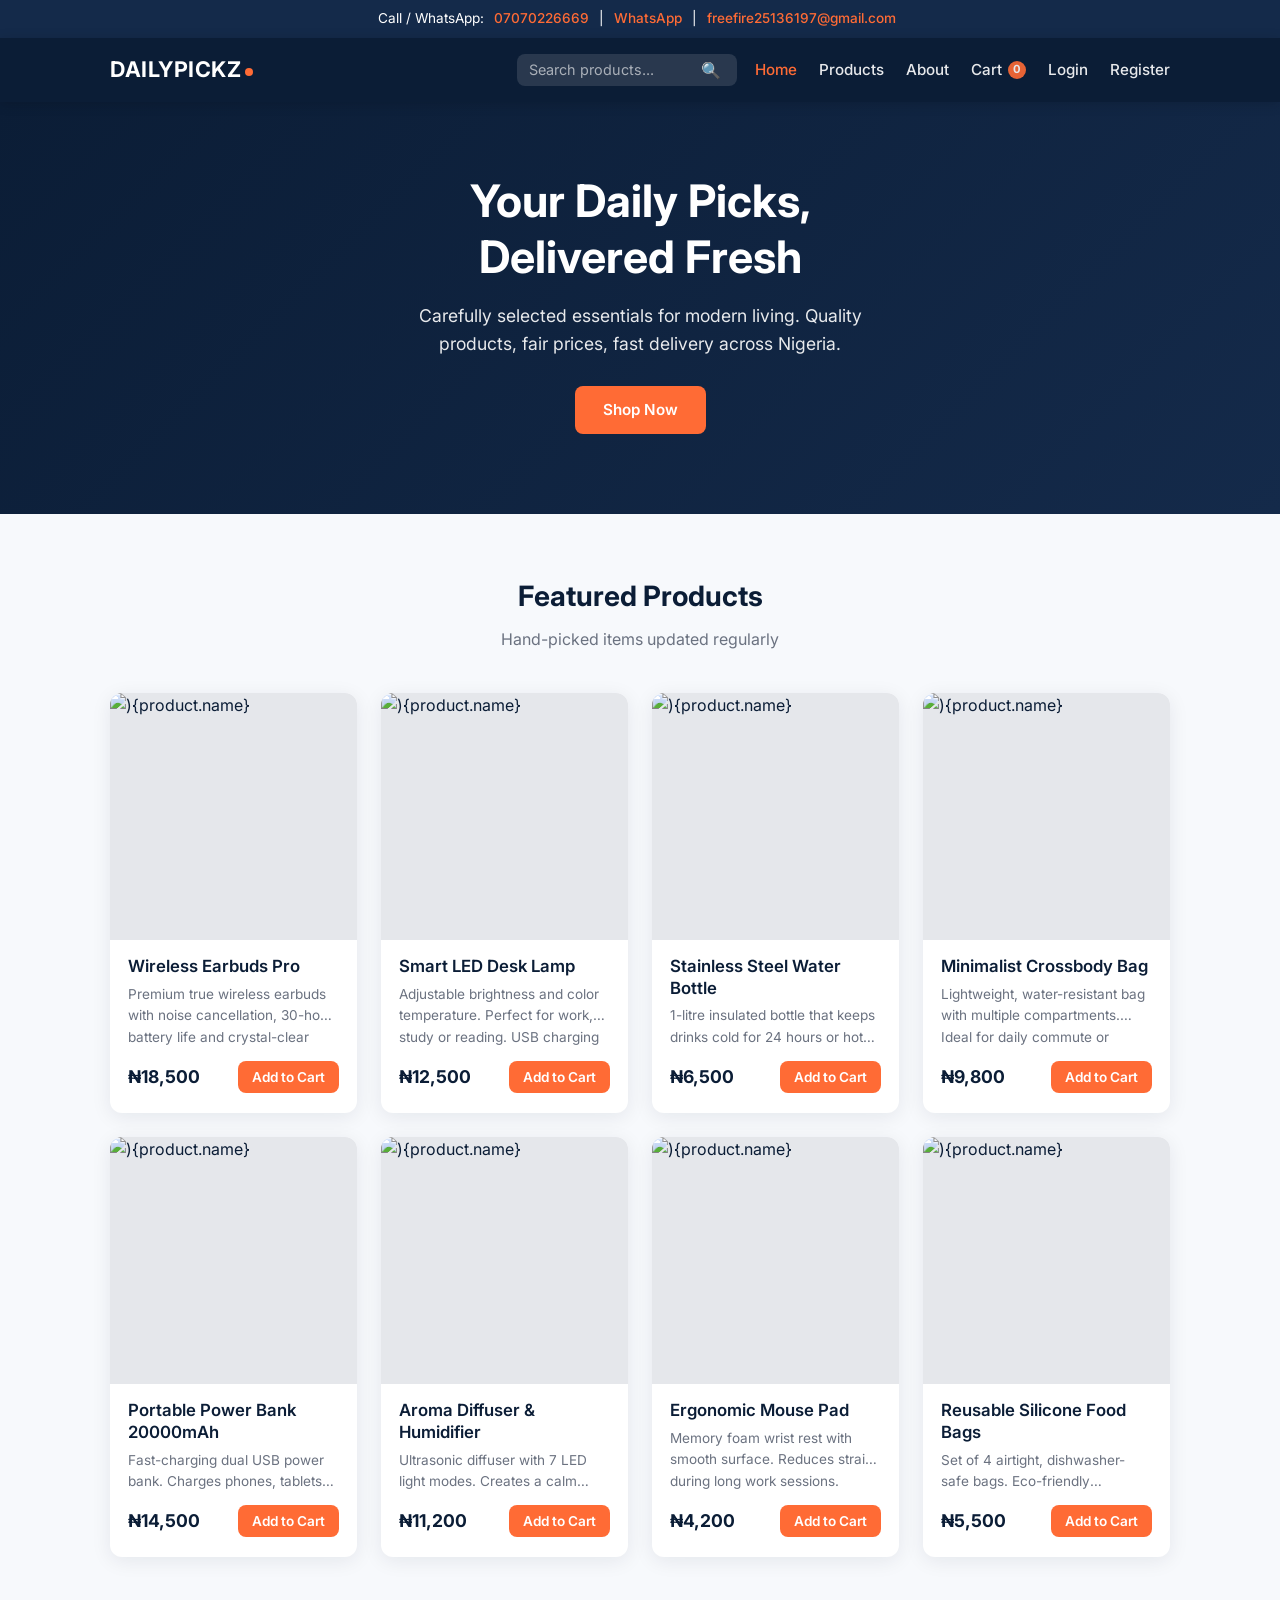
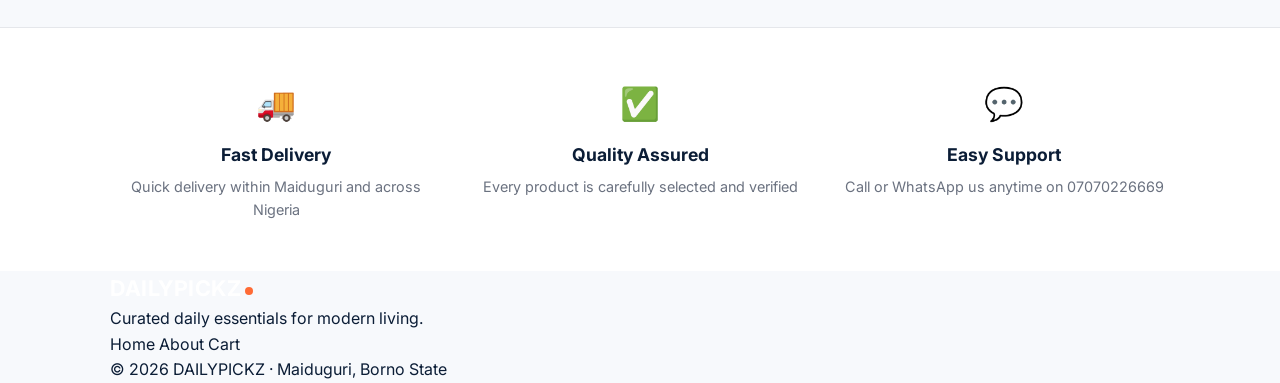
==== commit d1cc2471: "Add login and register links to navigation" ====
--- a/index.html
+++ b/index.html
@@ -35,13 +35,17 @@
         </div>
 
         <nav class="nav">
-          <a href="index.html" class="nav-link active">Home</a>
-          <a href="#products" class="nav-link">Products</a>
-          <a href="about.html" class="nav-link">About</a>
-          <a href="cart.html" class="nav-link cart-link">
-            Cart <span id="cart-count" class="cart-badge">0</span>
-          </a>
-        </nav>
+  <a href="index.html" class="nav-link active">Home</a>
+  <a href="#products" class="nav-link">Products</a>
+  <a href="about.html" class="nav-link">About</a>
+  <a href="cart.html" class="nav-link cart-link">
+    Cart <span id="cart-count" class="cart-badge">0</span>
+  </a>
+  <a href="login.html" class="nav-link" id="login-link">Login</a>
+  <a href="register.html" class="nav-link" id="register-link">Register</a>
+  <span id="user-name" style="display:none; color:#FF6B35; font-weight:500;"></span>
+  <a href="#" class="nav-link" id="logout-link" style="display:none;">Logout</a>
+</nav>
 
         <button class="menu-toggle" id="menu-toggle" aria-label="Menu">
           <span></span><span></span><span></span>
@@ -120,8 +124,10 @@
   <!-- Toast notification -->
   <div id="toast" class="toast"></div>
 
-  <script src="js/products.js"></script>
-  <script src="js/cart.js"></script>
-  <script src="js/main.js"></script>
+<script src="https://cdn.jsdelivr.net/npm/appwrite@16.0.0"></script>
+<script src="js/appwrite.js"></script>
+<script src="js/products.js"></script>
+<script src="js/cart.js"></script>
+<script src="js/main.js"></script>
 </body>
 </html>
--- a/css/styles.css
+++ b/css/styles.css
@@ -57,6 +57,25 @@
   padding: 0 20px;
 }
 
+/* ===== Contact Bar ===== */
+.contact-bar {
+  background: var(--navy-light);
+  color: white;
+  font-size: 0.85rem;
+  padding: 8px 0;
+  text-align: center;
+}
+
+.contact-bar a {
+  color: var(--orange);
+  margin: 0 6px;
+  font-weight: 500;
+}
+
+.contact-bar a:hover {
+  text-decoration: underline;
+}
+
 /* ===== Header ===== */
 .header {
   background: var(--navy);
@@ -72,6 +91,18 @@
   align-items: center;
   justify-content: space-between;
   height: 64px;
+}
+
+.logo {
+  display: flex;
+  align-items: center;
+  gap: 10px;
+}
+
+.logo img {
+  height: 36px;
+  width: auto;
+  border-radius: 6px;
 }
 
 .logo-text {
@@ -92,10 +123,47 @@
   vertical-align: middle;
 }
 
+.header-right {
+  display: flex;
+  align-items: center;
+  gap: 18px;
+}
+
+.search-box {
+  display: flex;
+  align-items: center;
+  background: rgba(255,255,255,0.12);
+  border-radius: 8px;
+  padding: 6px 12px;
+  max-width: 220px;
+}
+
+.search-box input {
+  background: transparent;
+  border: none;
+  color: white;
+  outline: none;
+  width: 100%;
+  font-size: 0.9rem;
+}
+
+.search-box input::placeholder {
+  color: rgba(255,255,255,0.6);
+}
+
+.search-box button {
+  background: none;
+  border: none;
+  color: white;
+  cursor: pointer;
+  font-size: 1rem;
+  padding: 0 4px;
+}
+
 .nav {
   display: flex;
   align-items: center;
-  gap: 28px;
+  gap: 22px;
 }
 
 .nav-link {
@@ -147,7 +215,6 @@
   height: 2px;
   background: var(--white);
   border-radius: 2px;
-  transition: var(--transition);
 }
 
 /* Mobile Nav */
@@ -187,7 +254,7 @@
 .hero p {
   font-size: 1.1rem;
   opacity: 0.9;
-  max-width: 480px;
+  max-width: 520px;
   margin: 0 auto 28px;
 }
 
@@ -235,7 +302,7 @@
   font-size: 0.85rem;
 }
 
-/* ===== Products Section ===== */
+/* ===== Products ===== */
 .products-section {
   padding: 60px 0 70px;
 }
@@ -377,7 +444,6 @@
   margin-bottom: 24px;
   font-weight: 500;
   color: var(--gray);
-  transition: color var(--transition);
 }
 
 .back-link:hover {
@@ -434,10 +500,6 @@
   align-items: center;
   gap: 16px;
   margin-bottom: 24px;
-}
-
-.qty-row label {
-  font-weight: 500;
 }
 
 .qty-control {
@@ -455,7 +517,6 @@
   border: none;
   font-size: 1.1rem;
   cursor: pointer;
-  transition: background var(--transition);
 }
 
 .qty-btn:hover {
@@ -468,7 +529,7 @@
   font-weight: 600;
 }
 
-/* ===== Cart Page ===== */
+/* ===== Cart ===== */
 .cart-page {
   padding: 40px 0 70px;
   flex: 1;
@@ -559,10 +620,6 @@
   margin-top: 4px;
 }
 
-.remove-btn:hover {
-  text-decoration: underline;
-}
-
 .cart-summary {
   background: var(--white);
   border-radius: var(--radius);
@@ -640,7 +697,6 @@
   border: 1px solid var(--gray-light);
   border-radius: 8px;
   font-size: 0.95rem;
-  transition: border-color var(--transition);
 }
 
 .form-group input:focus,
@@ -681,6 +737,24 @@
   margin-top: 14px;
 }
 
+.bank-details {
+  background: #f0f7ff;
+  border: 1px solid #cce0ff;
+  border-radius: 8px;
+  padding: 16px;
+  margin-top: 20px;
+  font-size: 0.9rem;
+}
+
+.bank-details h3 {
+  margin-bottom: 10px;
+  font-size: 1rem;
+}
+
+.bank-details p {
+  margin-bottom: 4px;
+}
+
 /* ===== Confirmation ===== */
 .confirmation-page {
   padding: 60px 0 80px;
@@ -691,172 +765,3 @@
 
 .confirmation-card {
   background: var(--white);
-  border-radius: var(--radius);
-  box-shadow: var(--shadow);
-  padding: 48px 32px;
-  text-align: center;
-  max-width: 480px;
-  margin: 0 auto;
-}
-
-.confirmation-icon {
-  width: 72px;
-  height: 72px;
-  background: var(--success);
-  color: var(--white);
-  font-size: 2.2rem;
-  font-weight: 700;
-  border-radius: 50%;
-  display: flex;
-  align-items: center;
-  justify-content: center;
-  margin: 0 auto 24px;
-}
-
-.confirmation-card h1 {
-  font-size: 1.6rem;
-  margin-bottom: 12px;
-}
-
-.confirmation-message {
-  color: var(--gray);
-  margin-bottom: 20px;
-  line-height: 1.7;
-}
-
-.order-ref {
-  background: var(--off-white);
-  padding: 12px 16px;
-  border-radius: 8px;
-  font-size: 0.95rem;
-  margin-bottom: 28px;
-}
-
-/* ===== Footer ===== */
-.footer {
-  background: var(--navy);
-  color: var(--white);
-  padding: 40px 0 28px;
-  margin-top: auto;
-}
-
-.footer-inner {
-  display: flex;
-  flex-direction: column;
-  align-items: center;
-  gap: 16px;
-  text-align: center;
-}
-
-.footer-brand p {
-  font-size: 0.9rem;
-  opacity: 0.8;
-  margin-top: 6px;
-}
-
-.footer-links {
-  display: flex;
-  gap: 24px;
-}
-
-.footer-links a {
-  opacity: 0.85;
-  font-size: 0.9rem;
-}
-
-.footer-links a:hover {
-  opacity: 1;
-  color: var(--orange);
-}
-
-.copyright {
-  font-size: 0.8rem;
-  opacity: 0.6;
-  margin-top: 8px;
-}
-
-/* ===== Responsive ===== */
-@media (max-width: 768px) {
-  .nav {
-    display: none;
-  }
-
-  .menu-toggle {
-    display: flex;
-  }
-
-  .hero {
-    padding: 48px 0 56px;
-  }
-
-  .products-grid {
-    grid-template-columns: repeat(auto-fill, minmax(160px, 1fr));
-    gap: 16px;
-  }
-
-  .product-info {
-    padding: 12px 14px 16px;
-  }
-
-  .product-name {
-    font-size: 0.95rem;
-  }
-
-  .product-detail-grid {
-    grid-template-columns: 1fr;
-  }
-
-  .detail-image {
-    min-height: 280px;
-  }
-
-  .detail-info {
-    padding: 24px 20px;
-  }
-
-  .cart-item {
-    grid-template-columns: 64px 1fr;
-    gap: 12px;
-  }
-
-  .cart-item-qty,
-  .cart-item-total {
-    grid-column: 2;
-  }
-
-  .cart-item-total {
-    text-align: left;
-  }
-
-  .cart-summary {
-    max-width: 100%;
-  }
-
-  .cart-actions {
-    flex-direction: column;
-  }
-
-  .checkout-grid {
-    grid-template-columns: 1fr;
-  }
-
-  .order-summary {
-    position: static;
-    order: -1;
-  }
-}
-
-@media (max-width: 480px) {
-  .products-grid {
-    grid-template-columns: 1fr 1fr;
-  }
-
-  .product-footer {
-    flex-direction: column;
-    align-items: stretch;
-  }
-
-  .product-card .btn {
-    width: 100%;
-  }
-}
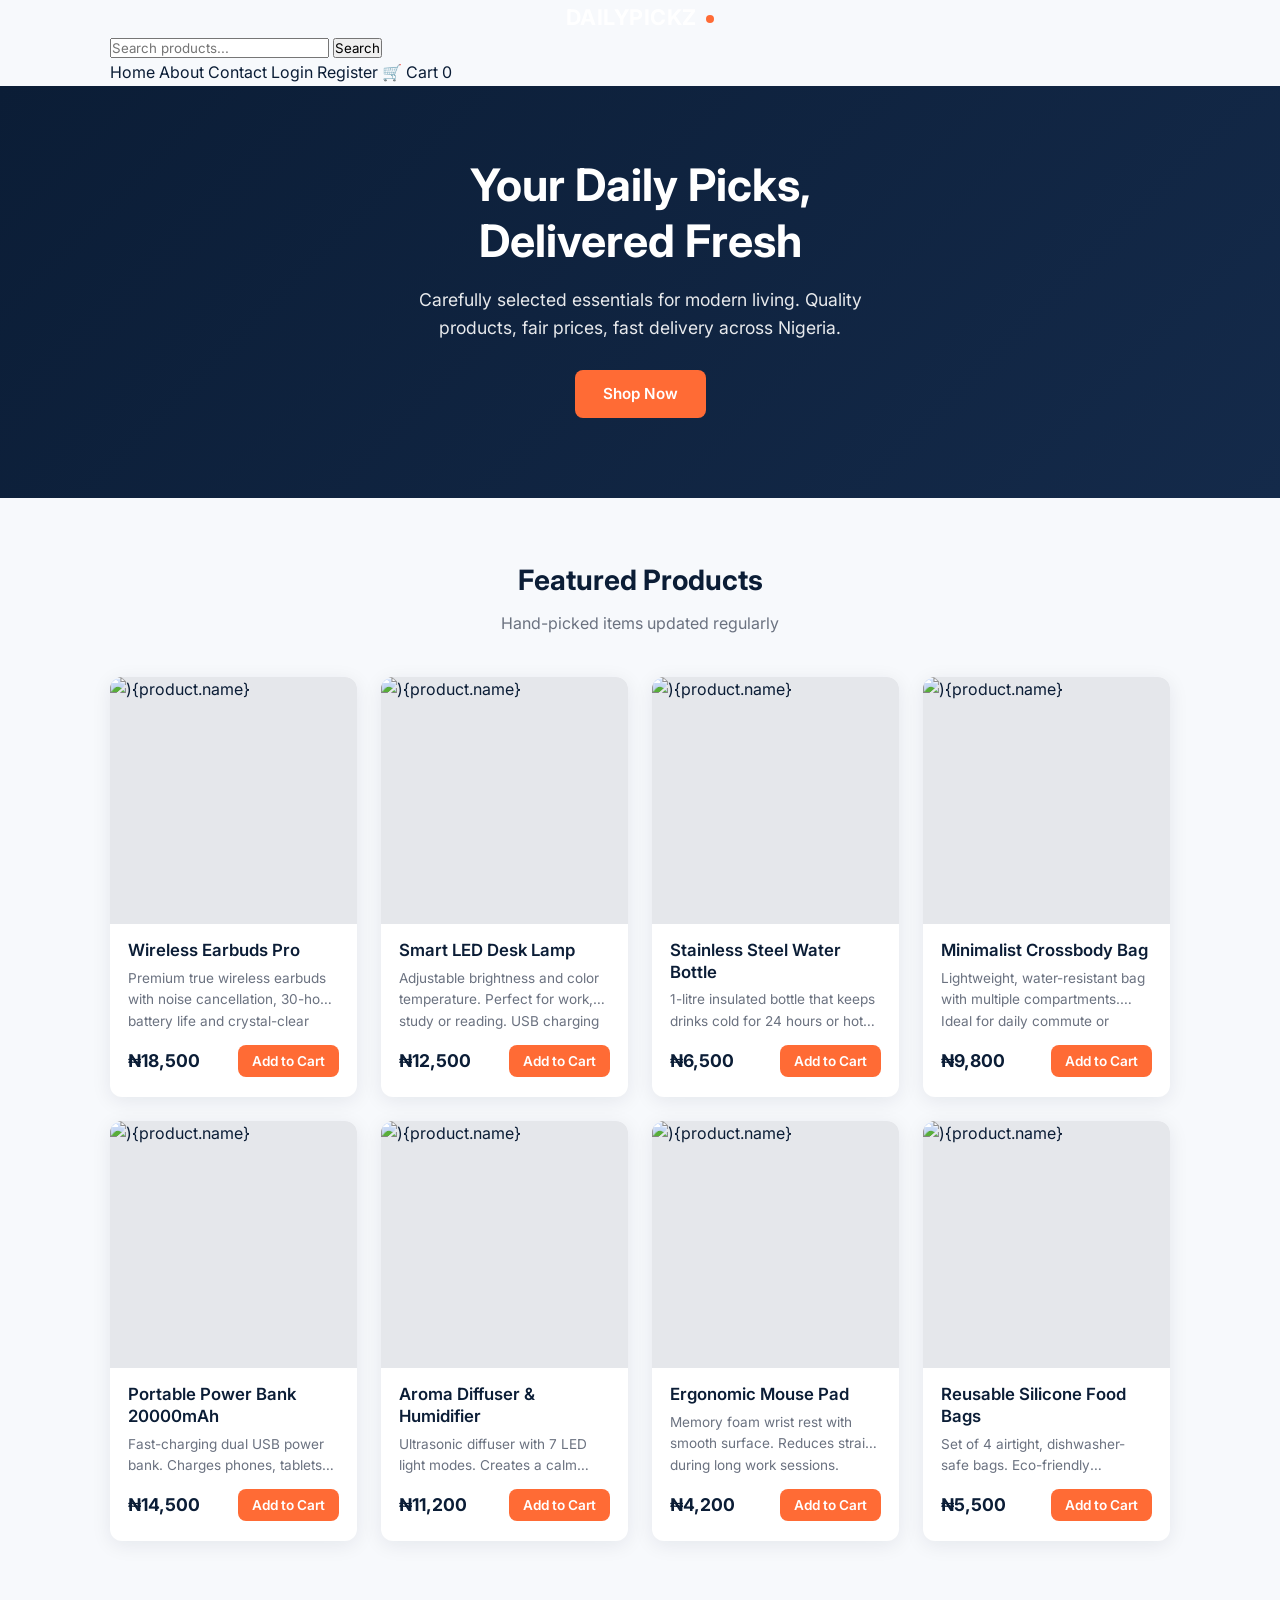
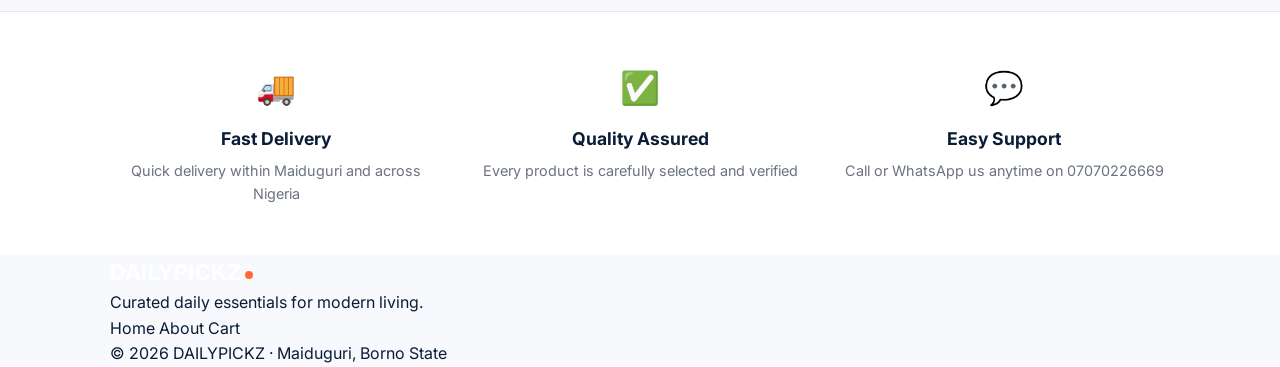
==== commit 18815adf: "Replace old header with new header structure" ====
--- a/index.html
+++ b/index.html
@@ -11,48 +11,32 @@
 </head>
 <body>
 
-  <!-- Top Contact Bar -->
-  <div class="contact-bar">
-    <span>Call / WhatsApp: </span>
-    <a href="tel:07070226669">07070226669</a> |
-    <a href="https://wa.me/2347070226669" target="_blank">WhatsApp</a> |
-    <a href="mailto:freefire25136197@gmail.com">freefire25136197@gmail.com</a>
+  <!-- New Header -->
+<header class="header-new">
+  <div class="container">
+    <div style="text-align:center;">
+      <a href="index.html" class="logo-text">
+        DAILY<span>PICKZ</span>
+      </a>
+    </div>
+
+    <div class="header-search">
+      <input type="text" id="search-input" placeholder="Search products..." />
+      <button onclick="searchProducts()">Search</button>
+    </div>
+
+    <nav class="header-nav">
+      <a href="index.html">Home</a>
+      <a href="about.html">About</a>
+      <a href="about.html">Contact</a>
+      <a href="login.html" id="login-link">Login</a>
+      <a href="register.html" id="register-link">Register</a>
+      <a href="cart.html">🛒 Cart <span id="cart-count">0</span></a>
+      <span id="user-name" style="display:none; color:#FF6B35;"></span>
+      <a href="#" id="logout-link" style="display:none;">Logout</a>
+    </nav>
   </div>
-
-  <!-- Header -->
-  <header class="header">
-    <div class="container header-inner">
-      <a href="index.html" class="logo">
-        <!-- Replace logo.png with your real logo later -->
-        <img src="logo.png" alt="DAILYPICKZ" onerror="this.style.display='none'">
-        <span class="logo-text">DAILYPICKZ</span>
-      </a>
-
-      <div class="header-right">
-        <div class="search-box">
-          <input type="text" id="search-input" placeholder="Search products..." />
-          <button onclick="searchProducts()">🔍</button>
-        </div>
-
-        <nav class="nav">
-  <a href="index.html" class="nav-link active">Home</a>
-  <a href="#products" class="nav-link">Products</a>
-  <a href="about.html" class="nav-link">About</a>
-  <a href="cart.html" class="nav-link cart-link">
-    Cart <span id="cart-count" class="cart-badge">0</span>
-  </a>
-  <a href="login.html" class="nav-link" id="login-link">Login</a>
-  <a href="register.html" class="nav-link" id="register-link">Register</a>
-  <span id="user-name" style="display:none; color:#FF6B35; font-weight:500;"></span>
-  <a href="#" class="nav-link" id="logout-link" style="display:none;">Logout</a>
-</nav>
-
-        <button class="menu-toggle" id="menu-toggle" aria-label="Menu">
-          <span></span><span></span><span></span>
-        </button>
-      </div>
-    </div>
-  </header>
+</header>
 
   <!-- Mobile Nav -->
   <div class="mobile-nav" id="mobile-nav">
--- a/css/styles.css
+++ b/css/styles.css
@@ -765,3 +765,68 @@
 
 .confirmation-card {
   background: var(--white);
+  /* ===== New Header Style ===== */
+.header-new {
+  background: #0B1D36;
+  color: white;
+  padding: 16px 0 12px;
+}
+
+.header-new .logo-text {
+  font-size: 1.6rem;
+  font-weight: 700;
+  letter-spacing: 1px;
+}
+
+.header-new .logo-text span {
+  color: #FF6B35;
+}
+
+.header-search {
+  display: flex;
+  max-width: 500px;
+  margin: 14px auto 12px;
+  border-radius: 8px;
+  overflow: hidden;
+}
+
+.header-search input {
+  flex: 1;
+  padding: 12px 16px;
+  border: none;
+  outline: none;
+  font-size: 0.95rem;
+}
+
+.header-search button {
+  background: #FF6B35;
+  color: white;
+  border: none;
+  padding: 0 22px;
+  font-weight: 600;
+  cursor: pointer;
+}
+
+.header-nav {
+  display: flex;
+  justify-content: center;
+  gap: 22px;
+  flex-wrap: wrap;
+  font-size: 0.95rem;
+}
+
+.header-nav a {
+  color: white;
+  opacity: 0.9;
+}
+
+.header-nav a:hover {
+  color: #FF6B35;
+}
+
+@media (max-width: 600px) {
+  .header-nav {
+    gap: 14px;
+    font-size: 0.85rem;
+  }
+}
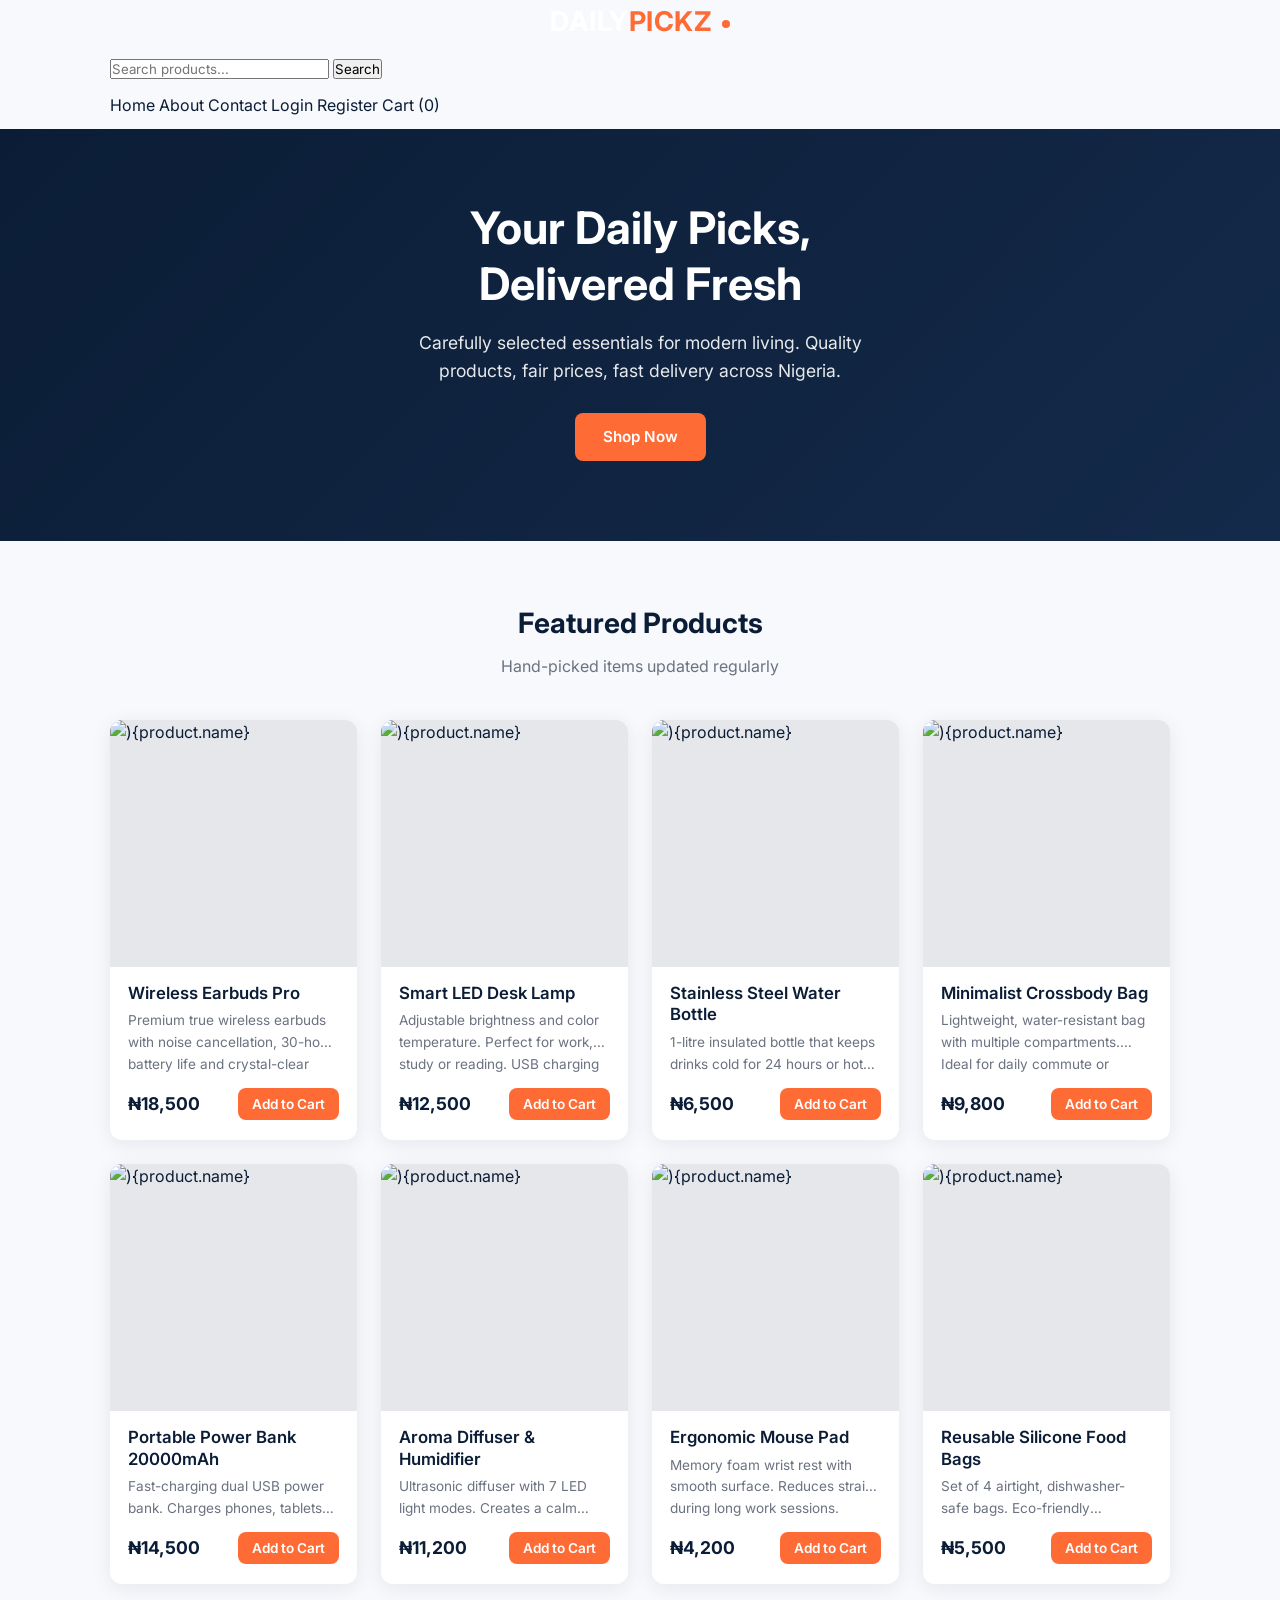
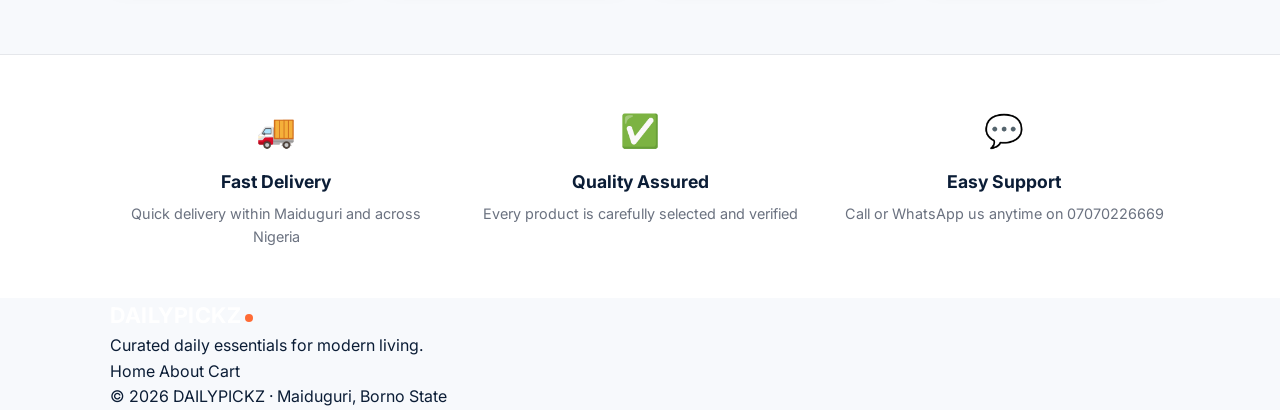
==== commit 097d9570: "Update index.html" ====
--- a/index.html
+++ b/index.html
@@ -11,30 +11,37 @@
 </head>
 <body>
 
-  <!-- New Header -->
+  <!-- New Clean Header -->
 <header class="header-new">
   <div class="container">
-    <div style="text-align:center;">
-      <a href="index.html" class="logo-text">
-        DAILY<span>PICKZ</span>
+    <!-- Logo -->
+    <div style="text-align:center; margin-bottom:12px;">
+      <a href="index.html" class="logo-text" style="font-size:1.7rem;">
+        DAILY<span style="color:#FF6B35;">PICKZ</span>
       </a>
     </div>
 
+    <!-- Search Bar -->
     <div class="header-search">
       <input type="text" id="search-input" placeholder="Search products..." />
       <button onclick="searchProducts()">Search</button>
     </div>
 
-    <nav class="header-nav">
+    <!-- Navigation -->
+    <nav class="header-nav" style="margin-top:12px;">
       <a href="index.html">Home</a>
       <a href="about.html">About</a>
       <a href="about.html">Contact</a>
       <a href="login.html" id="login-link">Login</a>
       <a href="register.html" id="register-link">Register</a>
-      <a href="cart.html">🛒 Cart <span id="cart-count">0</span></a>
-      <span id="user-name" style="display:none; color:#FF6B35;"></span>
-      <a href="#" id="logout-link" style="display:none;">Logout</a>
+      <a href="cart.html">Cart (<span id="cart-count">0</span>)</a>
     </nav>
+
+    <!-- User info (separate and clean) -->
+    <div id="user-area" style="text-align:center; margin-top:10px; font-size:0.9rem;">
+      <span id="user-name" style="display:none; color:#FF6B35; font-weight:600;"></span>
+      <a href="#" id="logout-link" style="display:none; margin-left:12px; color:#FF6B35;">Logout</a>
+    </div>
   </div>
 </header>
 
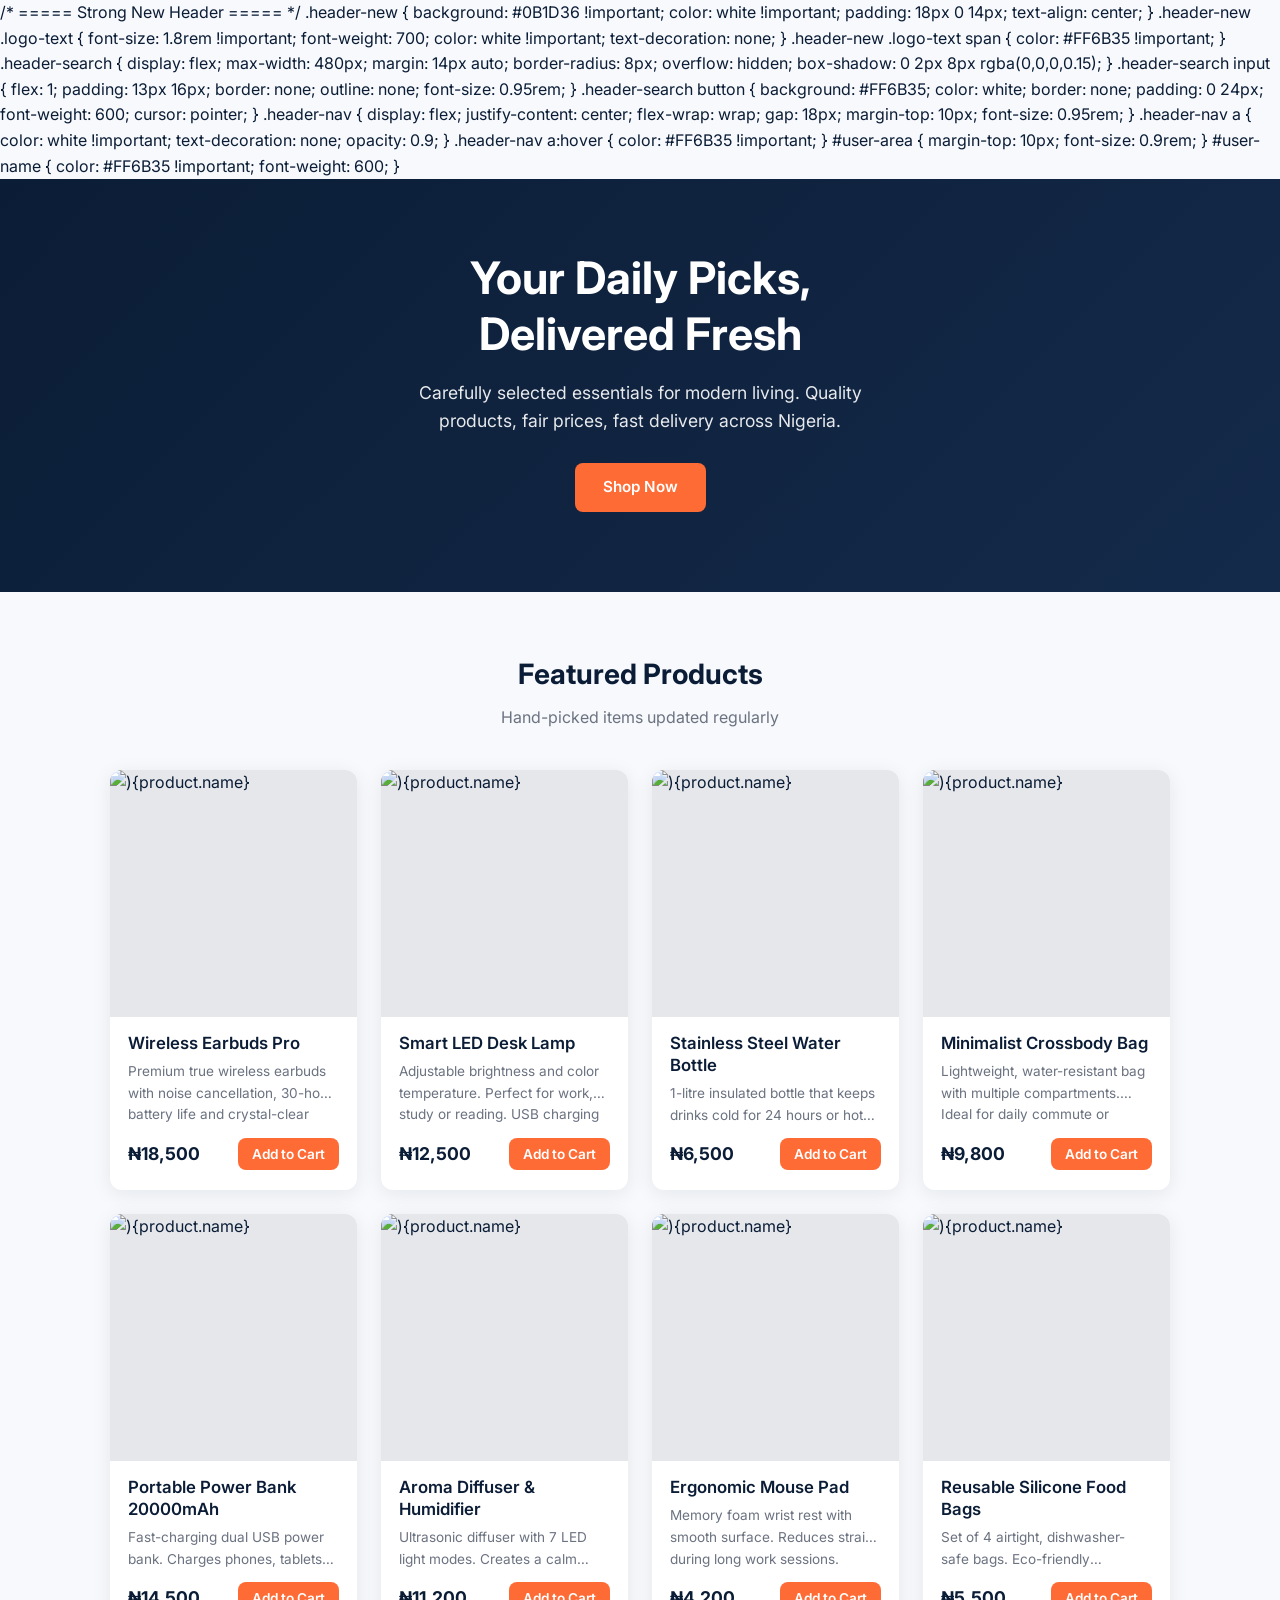
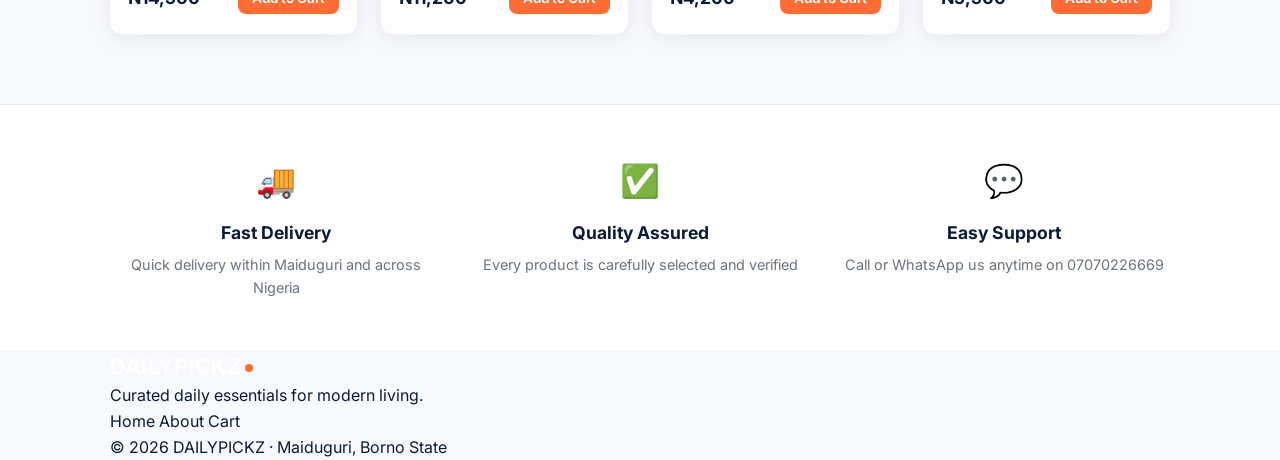
==== commit b1f9fc9c: "Revamp header with new styles and layout Updated header styles and structure for improved layout and" ====
--- a/index.html
+++ b/index.html
@@ -11,39 +11,79 @@
 </head>
 <body>
 
-  <!-- New Clean Header -->
-<header class="header-new">
-  <div class="container">
-    <!-- Logo -->
-    <div style="text-align:center; margin-bottom:12px;">
-      <a href="index.html" class="logo-text" style="font-size:1.7rem;">
-        DAILY<span style="color:#FF6B35;">PICKZ</span>
-      </a>
-    </div>
+  /* ===== Strong New Header ===== */
+.header-new {
+  background: #0B1D36 !important;
+  color: white !important;
+  padding: 18px 0 14px;
+  text-align: center;
+}
 
-    <!-- Search Bar -->
-    <div class="header-search">
-      <input type="text" id="search-input" placeholder="Search products..." />
-      <button onclick="searchProducts()">Search</button>
-    </div>
+.header-new .logo-text {
+  font-size: 1.8rem !important;
+  font-weight: 700;
+  color: white !important;
+  text-decoration: none;
+}
 
-    <!-- Navigation -->
-    <nav class="header-nav" style="margin-top:12px;">
-      <a href="index.html">Home</a>
-      <a href="about.html">About</a>
-      <a href="about.html">Contact</a>
-      <a href="login.html" id="login-link">Login</a>
-      <a href="register.html" id="register-link">Register</a>
-      <a href="cart.html">Cart (<span id="cart-count">0</span>)</a>
-    </nav>
+.header-new .logo-text span {
+  color: #FF6B35 !important;
+}
 
-    <!-- User info (separate and clean) -->
-    <div id="user-area" style="text-align:center; margin-top:10px; font-size:0.9rem;">
-      <span id="user-name" style="display:none; color:#FF6B35; font-weight:600;"></span>
-      <a href="#" id="logout-link" style="display:none; margin-left:12px; color:#FF6B35;">Logout</a>
-    </div>
-  </div>
-</header>
+.header-search {
+  display: flex;
+  max-width: 480px;
+  margin: 14px auto;
+  border-radius: 8px;
+  overflow: hidden;
+  box-shadow: 0 2px 8px rgba(0,0,0,0.15);
+}
+
+.header-search input {
+  flex: 1;
+  padding: 13px 16px;
+  border: none;
+  outline: none;
+  font-size: 0.95rem;
+}
+
+.header-search button {
+  background: #FF6B35;
+  color: white;
+  border: none;
+  padding: 0 24px;
+  font-weight: 600;
+  cursor: pointer;
+}
+
+.header-nav {
+  display: flex;
+  justify-content: center;
+  flex-wrap: wrap;
+  gap: 18px;
+  margin-top: 10px;
+  font-size: 0.95rem;
+}
+
+.header-nav a {
+  color: white !important;
+  text-decoration: none;
+  opacity: 0.9;
+}
+
+.header-nav a:hover {
+  color: #FF6B35 !important;
+}
+
+#user-area {
+  margin-top: 10px;
+  font-size: 0.9rem;
+}
+
+#user-name {
+  color: #FF6B35 !important;
+  font-weight: 600;
+}
 
   <!-- Mobile Nav -->
   <div class="mobile-nav" id="mobile-nav">
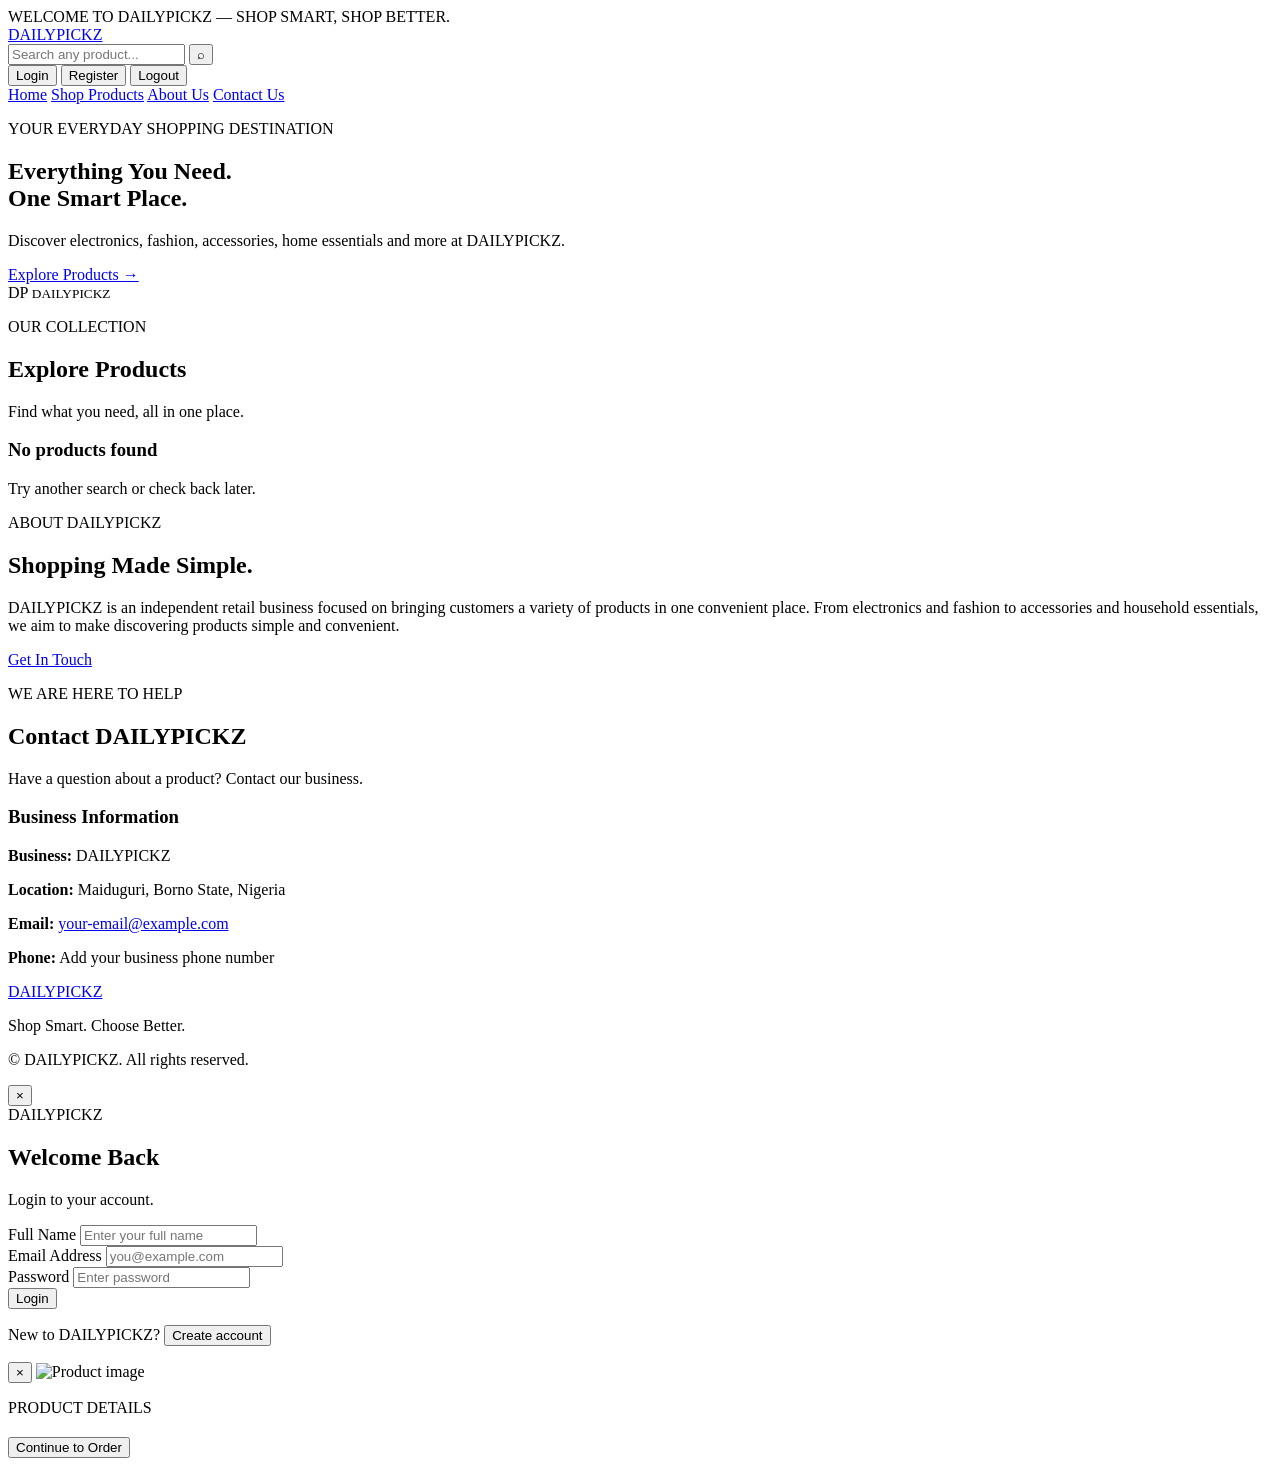
==== commit 57b0de72: "Refactor index.html for SEO and structure improvements Updated meta tags, title, and header structur" ====
--- a/index.html
+++ b/index.html
@@ -1,164 +1,237 @@
 <!DOCTYPE html>
 <html lang="en">
 <head>
-  <meta charset="UTF-8" />
-  <meta name="viewport" content="width=device-width, initial-scale=1.0" />
-  <title>DAILYPICKZ – Curated Daily Essentials</title>
-  <link rel="stylesheet" href="css/styles.css" />
-  <link rel="preconnect" href="https://fonts.googleapis.com" />
-  <link rel="preconnect" href="https://fonts.gstatic.com" crossorigin />
-  <link href="https://fonts.googleapis.com/css2?family=Inter:wght@400;500;600;700&display=swap" rel="stylesheet" />
+  <meta charset="UTF-8">
+  <meta name="viewport" content="width=device-width, initial-scale=1.0">
+
+  <meta name="description"
+        content="DAILYPICKZ — Shop electronics, fashion, accessories, home products and more.">
+
+  <title>DAILYPICKZ | Shop Smart</title>
+
+  <link rel="stylesheet" href="style.css">
 </head>
+
 <body>
 
-  /* ===== Strong New Header ===== */
-.header-new {
-  background: #0B1D36 !important;
-  color: white !important;
-  padding: 18px 0 14px;
-  text-align: center;
-}
-
-.header-new .logo-text {
-  font-size: 1.8rem !important;
-  font-weight: 700;
-  color: white !important;
-  text-decoration: none;
-}
-
-.header-new .logo-text span {
-  color: #FF6B35 !important;
-}
-
-.header-search {
-  display: flex;
-  max-width: 480px;
-  margin: 14px auto;
-  border-radius: 8px;
-  overflow: hidden;
-  box-shadow: 0 2px 8px rgba(0,0,0,0.15);
-}
-
-.header-search input {
-  flex: 1;
-  padding: 13px 16px;
-  border: none;
-  outline: none;
-  font-size: 0.95rem;
-}
-
-.header-search button {
-  background: #FF6B35;
-  color: white;
-  border: none;
-  padding: 0 24px;
-  font-weight: 600;
-  cursor: pointer;
-}
-
-.header-nav {
-  display: flex;
-  justify-content: center;
-  flex-wrap: wrap;
-  gap: 18px;
-  margin-top: 10px;
-  font-size: 0.95rem;
-}
-
-.header-nav a {
-  color: white !important;
-  text-decoration: none;
-  opacity: 0.9;
-}
-
-.header-nav a:hover {
-  color: #FF6B35 !important;
-}
-
-#user-area {
-  margin-top: 10px;
-  font-size: 0.9rem;
-}
-
-#user-name {
-  color: #FF6B35 !important;
-  font-weight: 600;
-}
-
-  <!-- Mobile Nav -->
-  <div class="mobile-nav" id="mobile-nav">
-    <a href="index.html">Home</a>
-    <a href="#products">Products</a>
-    <a href="about.html">About</a>
-    <a href="cart.html">Cart (<span id="mobile-cart-count">0</span>)</a>
+  <!-- ANNOUNCEMENT BAR -->
+  <div class="announcement">
+    WELCOME TO DAILYPICKZ — SHOP SMART, SHOP BETTER.
   </div>
 
-  <!-- Hero -->
-  <section class="hero">
-    <div class="container">
-      <h1>Your Daily Picks,<br>Delivered Fresh</h1>
-      <p>Carefully selected essentials for modern living. Quality products, fair prices, fast delivery across Nigeria.</p>
-      <a href="#products" class="btn btn-primary">Shop Now</a>
+  <!-- HEADER -->
+  <header class="header">
+    <a href="#home" class="logo">
+      DAILY<span>PICKZ</span>
+    </a>
+
+    <form class="search-box" id="searchForm">
+      <input
+        type="search"
+        id="searchInput"
+        placeholder="Search any product..."
+        aria-label="Search products"
+      >
+      <button type="submit" aria-label="Search">⌕</button>
+    </form>
+
+    <div class="account-area">
+      <span id="welcomeUser" class="welcome-user"></span>
+
+      <button id="loginBtn" class="account-btn">Login</button>
+      <button id="registerBtn" class="register-btn">Register</button>
+      <button id="logoutBtn" class="account-btn hidden">Logout</button>
     </div>
-  </section>
-
-  <!-- Products -->
-  <section class="products-section" id="products">
-    <div class="container">
-      <div class="section-header">
-        <h2>Featured Products</h2>
-        <p>Hand-picked items updated regularly</p>
-      </div>
-      <div class="products-grid" id="products-grid">
-        <!-- Products loaded by JavaScript -->
-      </div>
+  </header>
+
+  <!-- NAVIGATION -->
+  <nav class="navigation">
+    <a href="#home">Home</a>
+    <a href="#products">Shop Products</a>
+    <a href="#about">About Us</a>
+    <a href="#contact">Contact Us</a>
+  </nav>
+
+  <!-- MAIN -->
+  <main>
+
+    <!-- HERO -->
+    <section class="hero" id="home">
+      <div class="hero-content">
+        <p class="eyebrow">YOUR EVERYDAY SHOPPING DESTINATION</p>
+
+        <h1>Everything You Need.<br>
+          <span>One Smart Place.</span>
+        </h1>
+
+        <p class="hero-description">
+          Discover electronics, fashion, accessories, home essentials
+          and more at DAILYPICKZ.
+        </p>
+
+        <a href="#products" class="primary-btn">Explore Products →</a>
+      </div>
+
+      <div class="hero-decoration">
+        <div class="hero-circle">
+          <span>DP</span>
+          <small>DAILYPICKZ</small>
+        </div>
+      </div>
+    </section>
+
+    <!-- PRODUCTS -->
+    <section class="products-section" id="products">
+
+      <div class="section-heading">
+        <div>
+          <p class="eyebrow">OUR COLLECTION</p>
+          <h2>Explore Products</h2>
+          <p class="muted">
+            Find what you need, all in one place.
+          </p>
+        </div>
+      </div>
+
+      <div id="productGrid" class="product-grid"></div>
+
+      <div id="emptyMessage" class="empty-message hidden">
+        <h3>No products found</h3>
+        <p>Try another search or check back later.</p>
+      </div>
+
+    </section>
+
+    <!-- ABOUT -->
+    <section class="about-section" id="about">
+      <div class="about-label">ABOUT DAILYPICKZ</div>
+
+      <h2>Shopping Made Simple.</h2>
+
+      <p>
+        DAILYPICKZ is an independent retail business focused on bringing
+        customers a variety of products in one convenient place.
+        From electronics and fashion to accessories and household
+        essentials, we aim to make discovering products simple and
+        convenient.
+      </p>
+
+      <a href="#contact" class="primary-btn">Get In Touch</a>
+    </section>
+
+    <!-- CONTACT -->
+    <section class="contact-section" id="contact">
+      <div>
+        <p class="eyebrow">WE ARE HERE TO HELP</p>
+        <h2>Contact DAILYPICKZ</h2>
+        <p class="muted">
+          Have a question about a product? Contact our business.
+        </p>
+      </div>
+
+      <div class="contact-card">
+        <h3>Business Information</h3>
+
+        <p><strong>Business:</strong> DAILYPICKZ</p>
+
+        <!-- Replace these details with your real contact information. -->
+        <p><strong>Location:</strong> Maiduguri, Borno State, Nigeria</p>
+
+        <p>
+          <strong>Email:</strong>
+          <a id="contactEmail" href="mailto:your-email@example.com">
+            your-email@example.com
+          </a>
+        </p>
+
+        <p>
+          <strong>Phone:</strong>
+          <span id="contactPhone">Add your business phone number</span>
+        </p>
+      </div>
+    </section>
+
+  </main>
+
+  <!-- FOOTER -->
+  <footer class="footer">
+    <a href="#home" class="logo footer-logo">
+      DAILY<span>PICKZ</span>
+    </a>
+
+    <p>Shop Smart. Choose Better.</p>
+
+    <p class="copyright">
+      © <span id="year"></span> DAILYPICKZ. All rights reserved.
+    </p>
+  </footer>
+
+  <!-- ACCOUNT MODAL -->
+  <div class="modal hidden" id="accountModal">
+    <div class="modal-card">
+
+      <button class="close-modal" id="closeModal"
+              aria-label="Close">&times;</button>
+
+      <div class="modal-logo">DAILY<span>PICKZ</span></div>
+
+      <h2 id="modalTitle">Welcome Back</h2>
+      <p id="modalSubtitle">Login to your account.</p>
+
+      <form id="accountForm">
+
+        <div id="nameField" class="form-field hidden">
+          <label for="fullName">Full Name</label>
+          <input id="fullName" type="text"
+                 placeholder="Enter your full name">
+        </div>
+
+        <div class="form-field">
+          <label for="email">Email Address</label>
+          <input id="email" type="email"
+                 placeholder="you@example.com" required>
+        </div>
+
+        <div class="form-field">
+          <label for="password">Password</label>
+          <input id="password" type="password"
+                 placeholder="Enter password" required minlength="8">
+        </div>
+
+        <button class="primary-btn submit-btn" type="submit"
+                id="submitAccount">Login</button>
+
+        <p id="formMessage" class="form-message" role="status"></p>
+
+        <p class="switch-mode">
+          <span id="switchText">New to DAILYPICKZ?</span>
+          <button type="button" id="switchMode">Create account</button>
+        </p>
+
+      </form>
+
     </div>
-  </section>
-
-  <!-- Features -->
-  <section class="features">
-    <div class="container features-grid">
-      <div class="feature-card">
-        <div class="feature-icon">🚚</div>
-        <h3>Fast Delivery</h3>
-        <p>Quick delivery within Maiduguri and across Nigeria</p>
-      </div>
-      <div class="feature-card">
-        <div class="feature-icon">✅</div>
-        <h3>Quality Assured</h3>
-        <p>Every product is carefully selected and verified</p>
-      </div>
-      <div class="feature-card">
-        <div class="feature-icon">💬</div>
-        <h3>Easy Support</h3>
-        <p>Call or WhatsApp us anytime on 07070226669</p>
-      </div>
+  </div>
+
+  <!-- PRODUCT DETAILS MODAL -->
+  <div class="modal hidden" id="productModal">
+    <div class="modal-card product-modal-card">
+      <button class="close-modal" id="closeProductModal"
+              aria-label="Close">&times;</button>
+
+      <img id="detailImage" src="" alt="Product image">
+
+      <p class="eyebrow">PRODUCT DETAILS</p>
+      <h2 id="detailName"></h2>
+      <p id="detailPrice" class="detail-price"></p>
+      <p id="detailDescription"></p>
+
+      <button id="paymentBtn" class="primary-btn submit-btn">
+        Continue to Order
+      </button>
     </div>
-  </section>
-
-  <!-- Footer -->
-  <footer class="footer">
-    <div class="container footer-inner">
-      <div class="footer-brand">
-        <span class="logo-text">DAILYPICKZ</span>
-        <p>Curated daily essentials for modern living.</p>
-      </div>
-      <div class="footer-links">
-        <a href="index.html">Home</a>
-        <a href="about.html">About</a>
-        <a href="cart.html">Cart</a>
-      </div>
-      <p class="copyright">© 2026 DAILYPICKZ · Maiduguri, Borno State</p>
-    </div>
-  </footer>
-
-  <!-- Toast notification -->
-  <div id="toast" class="toast"></div>
-
-<script src="https://cdn.jsdelivr.net/npm/appwrite@16.0.0"></script>
-<script src="js/appwrite.js"></script>
-<script src="js/products.js"></script>
-<script src="js/cart.js"></script>
-<script src="js/main.js"></script>
+  </div>
+
+  <script src="script.js"></script>
 </body>
 </html>
